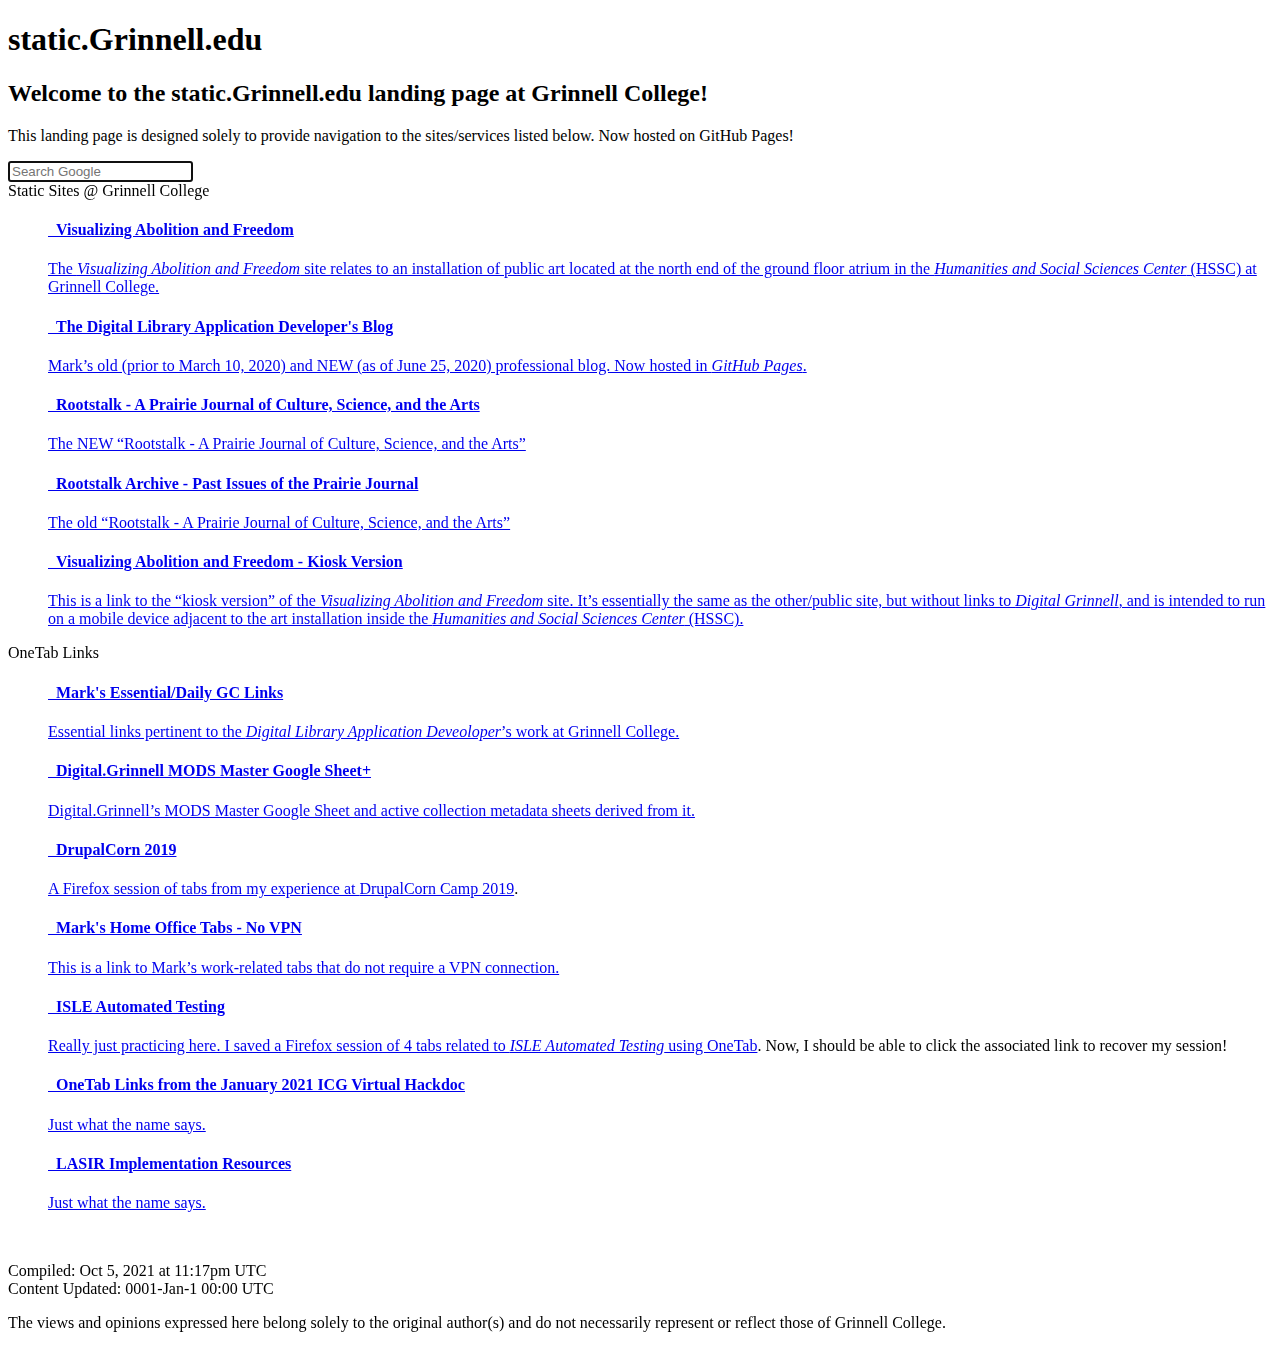
==== index.html @ 611ce5a0 "deploy: 41052fecddbb9ac7fbbd373a9c00a18d383b089c" ====
<!doctype html><html lang=en-us>
<meta charset=utf-8><script type=application/ld+json>{"@context":"http://schema.org","@type":"BlogPosting","mainEntityOfPage":{"@type":"WebPage","@id":"https:\/\/static.grinnell.edu\/"},"articleSection":"","name":"static.Grinnell.edu","headline":"static.Grinnell.edu","description":"Welcome to the static.Grinnell.edu landing page at Grinnell College!","inLanguage":"en","author":"Mark A. McFate","creator":"Mark A. McFate","publisher":"Mark A. McFate","accountablePerson":"Mark A. McFate","copyrightHolder":"Mark A. McFate","copyrightYear":"0001","datePublished":"0001-01-01T00:00:00Z","dateModified":"0001-01-01T00:00:00Z","url":"\/","wordCount":"0","keywords":["Blog"]}</script>
<title>static.Grinnell.edu</title><meta name=viewport content="width=device-width,initial-scale=1,shrink-to-fit=no">
<meta name=description content>
<meta name=author content>
<link rel=icon href=https://static.grinnell.edu/favicon.ico>
<meta itemprop=name content="static.Grinnell.edu">
<meta itemprop=description content="Welcome to the static.Grinnell.edu landing page at Grinnell College!">
<meta property="og:title" content="static.Grinnell.edu">
<meta property="og:description" content="Welcome to the static.Grinnell.edu landing page at Grinnell College!">
<meta property="og:type" content="website">
<meta property="og:url" content="https://static.grinnell.edu/">
<meta name=twitter:card content="summary">
<meta name=twitter:title content="static.Grinnell.edu">
<meta name=twitter:description content="Welcome to the static.Grinnell.edu landing page at Grinnell College!">
<link rel=alternate href=https://static.grinnell.edu/index.xml type=application/rss+xml title=static.Grinnell.edu>
<link rel=stylesheet href=https://static.grinnell.edu/css/vendor.min.0017ea0bc35f1a5c53a2d68be55e82eb8c3db4ffb5760963c9807fa24365f843.css integrity="sha256-ABfqC8NfGlxTotaL5V6C64w9tP+1dgljyYB/okNl+EM=">
<body class=text-center>
<main role=main class=container>
<h1 class=site-banner>static.Grinnell.edu</h1>
<h2 class=site-description>Welcome to the static.Grinnell.edu landing page at Grinnell College!</h2>
<p class=site-welcome-text>This landing page is designed solely to provide navigation to the sites/services listed below. Now hosted on GitHub Pages!</p>
<form id=search-form-Google class=mb-3 action=https://www.google.com/search method=get>
<input id=search-bar-Google class=form-control type=text autofocus type=text placeholder="Search Google" name=q alt="Search Google" onkeydown="if(event.keyCode===13)return this.form.submit(),!1">
</form>
<div id=groupList class="card-deck mt-3">
<div id=groupListEntry class=card>
<div class=card-body>
<span class="card-title groupTitle">Static Sites @ Grinnell College</span>
<ul class="list-group list-group-flush groupListList">
<a href=https://vaf.grinnell.edu/ target=_blank class=groupLink><div class="list-group-item groupListListItem"><h4><i class="fas fa-th"></i>&nbsp;&nbsp<span class=groupText>Visualizing Abolition and Freedom</span></h4><span class=link-description> The <em>Visualizing Abolition and Freedom</em> site relates to an installation of public art located at the north end of the ground floor atrium in the <em>Humanities and Social Sciences Center</em> (HSSC) at Grinnell College.</span></div></a>
<a href=https://static.grinnell.edu/dlad-blog/ target=_blank class=groupLink><div class="list-group-item groupListListItem"><h4><i class="fas fa-edit"></i>&nbsp;&nbsp<span class=groupText>The Digital Library Application Developer's Blog</span></h4><span class=link-description> Mark&rsquo;s old (prior to March 10, 2020) and NEW (as of June 25, 2020) professional blog. Now hosted in <em>GitHub Pages</em>.</span></div></a>
<a href=https://rootstalk.grinnell.edu/ target=_blank class=groupLink><div class="list-group-item groupListListItem"><h4><i class="fab fa-pagelines"></i>&nbsp;&nbsp<span class=groupText>Rootstalk - A Prairie Journal of Culture, Science, and the Arts</span></h4><span class=link-description> The NEW &ldquo;Rootstalk - A Prairie Journal of Culture, Science, and the Arts&rdquo;</span></div></a>
<a href=https://rootstalk-archive.grinnell.edu/ target=_blank class=groupLink><div class="list-group-item groupListListItem"><h4><i class="fab fa-pagelines"></i>&nbsp;&nbsp<span class=groupText>Rootstalk Archive - Past Issues of the Prairie Journal</span></h4><span class=link-description> The old &ldquo;Rootstalk - A Prairie Journal of Culture, Science, and the Arts&rdquo;</span></div></a>
<a href=https://vaf-kiosk.grinnell.edu/ target=_blank class=groupLink><div class="list-group-item groupListListItem"><h4><i class="fas fa-th"></i>&nbsp;&nbsp<span class=groupText>Visualizing Abolition and Freedom - Kiosk Version</span></h4><span class=link-description> This is a link to the &ldquo;kiosk version&rdquo; of the <em>Visualizing Abolition and Freedom</em> site. It&rsquo;s essentially the same as the other/public site, but without links to <em>Digital Grinnell</em>, and is intended to run on a mobile device adjacent to the art installation inside the <em>Humanities and Social Sciences Center</em> (HSSC).</span></div></a>
</ul>
</div>
</div>
<div id=groupListEntry class=card>
<div class=card-body>
<span class="card-title groupTitle">OneTab Links</span>
<ul class="list-group list-group-flush groupListList">
<a href=https://www.one-tab.com/page/WenUDyNzTqSefA6iFqiIag target=_blank class=groupLink><div class="list-group-item groupListListItem"><h4><i class="fas fa-link"></i>&nbsp;&nbsp<span class=groupText>Mark's Essential/Daily GC Links</span></h4><span class=link-description> Essential links pertinent to the <em>Digital Library Application Deveoloper</em>&rsquo;s work at Grinnell College.</span></div></a>
<a href=https://www.one-tab.com/page/76KH1OHPRjGyk6xZ3apFGA target=_blank class=groupLink><div class="list-group-item groupListListItem"><h4><i class="fab fa-google-drive"></i>&nbsp;&nbsp<span class=groupText>Digital.Grinnell MODS Master Google Sheet+</span></h4><span class=link-description> Digital.Grinnell&rsquo;s MODS Master Google Sheet and active collection metadata sheets derived from it.</span></div></a>
<a href=https://www.one-tab.com/page/T9LykkXSRairWN8T-Kk1Wg target=_blank class=groupLink><div class="list-group-item groupListListItem"><h4><i class="fab fa-drupal"></i>&nbsp;&nbsp<span class=groupText>DrupalCorn 2019</span></h4><span class=link-description> A Firefox session of tabs from my experience at <a href=https://2019.drupalcorn.org/>DrupalCorn Camp 2019</a>.</span></div></a>
<a href=https://www.one-tab.com/page/Da1WeMHXQc2EqPF_1xaL-A target=_blank class=groupLink><div class="list-group-item groupListListItem"><h4><i class="fas fa-home"></i>&nbsp;&nbsp<span class=groupText>Mark's Home Office Tabs - No VPN</span></h4><span class=link-description> This is a link to Mark&rsquo;s work-related tabs that do not require a VPN connection.</span></div></a>
<a href=https://www.one-tab.com/page/KAxHlFFnQESHW8Ec-4zNKg target=_blank class=groupLink><div class="list-group-item groupListListItem"><h4><i class="fas fa-robot"></i>&nbsp;&nbsp<span class=groupText>ISLE Automated Testing</span></h4><span class=link-description> Really just practicing here. I saved a Firefox session of 4 tabs related to <em>ISLE Automated Testing</em> using <a href=https://www.one-tab.com/>OneTab</a>. Now, I should be able to click the associated link to recover my session!</span></div></a>
<a href=https://www.one-tab.com/page/viFgpfW2TN20hzsG8h67fQ target=_blank class=groupLink><div class="list-group-item groupListListItem"><h4><i class="fas fa-hand-paper"></i>&nbsp;&nbsp<span class=groupText>OneTab Links from the January 2021 ICG Virtual Hackdoc</span></h4><span class=link-description> Just what the name says.</span></div></a>
<a href=https://www.one-tab.com/page/xTjxMeRsSMyx8wl4eglckA target=_blank class=groupLink><div class="list-group-item groupListListItem"><h4><i class="fas fa-graduation-cap"></i>&nbsp;&nbsp<span class=groupText>LASIR Implementation Resources</span></h4><span class=link-description> Just what the name says.</span></div></a>
</ul>
</div>
</div>
</div>
<div id=footer class=footer>
<br>
<p class=site-rev>
Compiled: Oct 5, 2021 at 11:17pm UTC<br>
Content Updated: 0001-Jan-1 00:00 UTC
</p>
<p class=disclaimer>The views and opinions expressed here belong solely to the original author(s) and do not necessarily represent or reflect those of Grinnell College.</p>
</div>
</main>
<script src=https://static.grinnell.edu/js/vendor.min.733e846162f4d231d860673a39869898204d529d7f73c698a4cb9d5e34c0dfb8.js></script>
<script type=application/javascript>var doNotTrack=!1;doNotTrack||(window.ga=window.ga||function(){(ga.q=ga.q||[]).push(arguments)},ga.l=+new Date,ga('create','UA-4766052-13','auto'),ga('send','pageview'))</script>
<script async src=https://www.google-analytics.com/analytics.js></script>
</body>
</html>
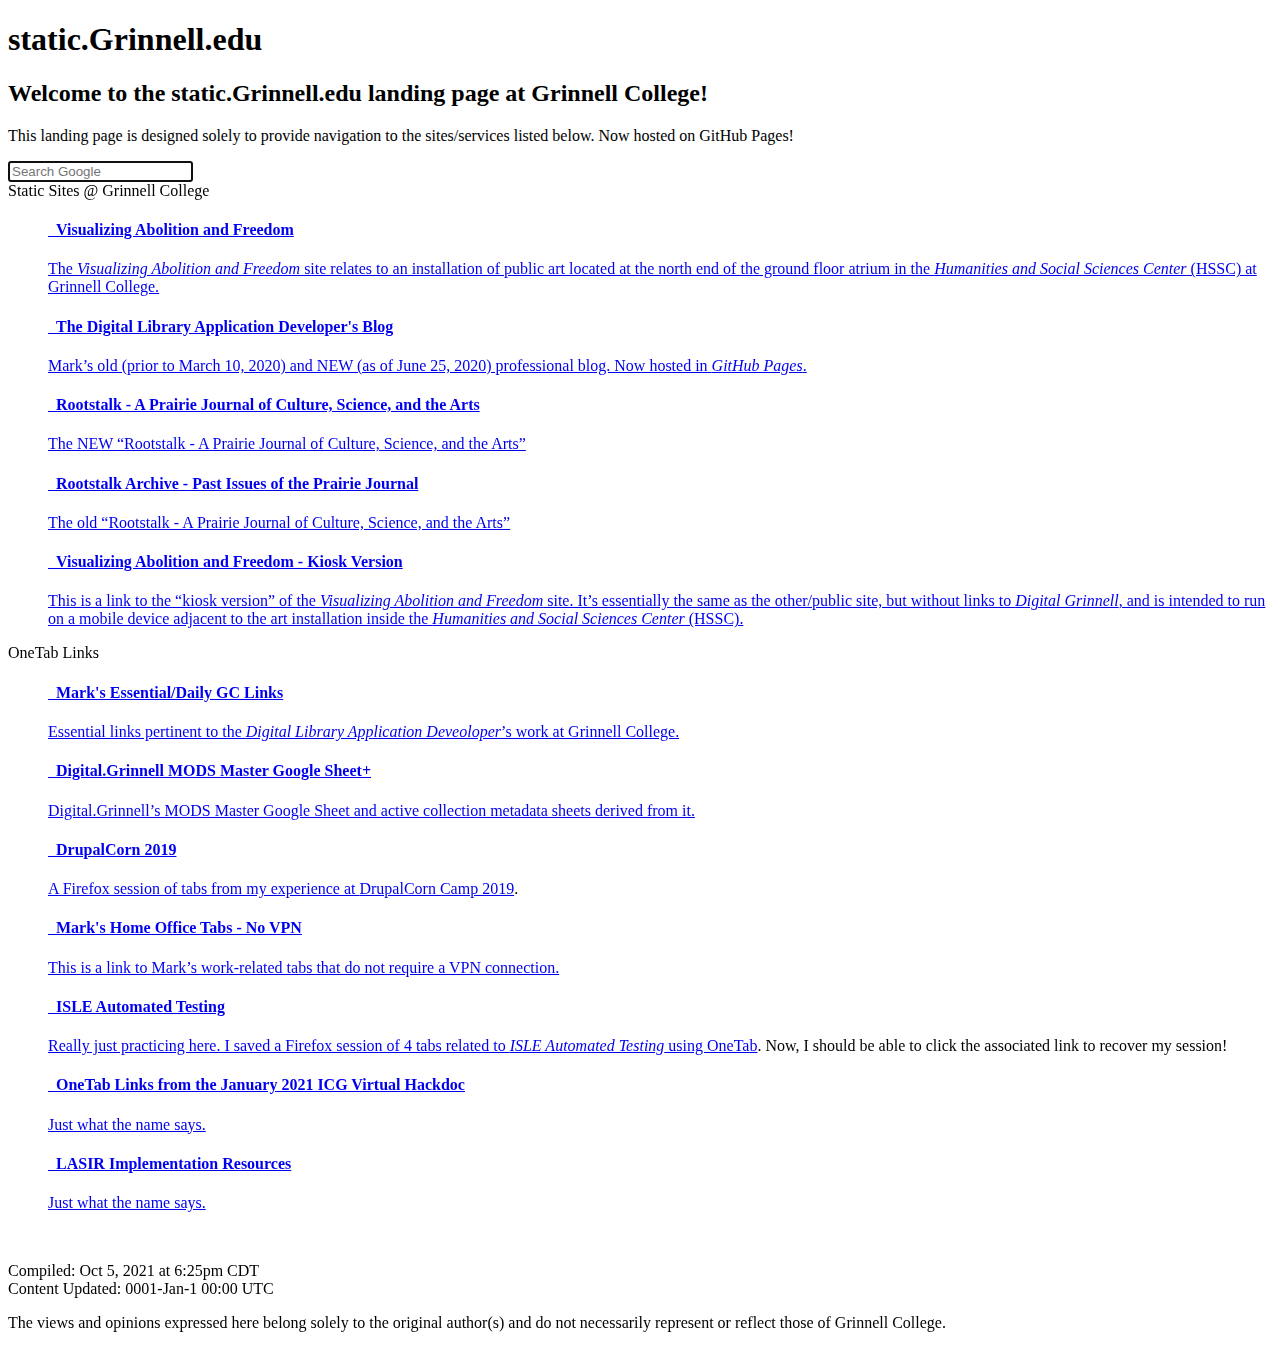
==== commit 1e54d504: "deploy: 0fb935e954d68178cb2c50a71fcaa95345c42e4f" ====
--- a/index.html
+++ b/index.html
@@ -1,20 +1,20 @@
 <!doctype html><html lang=en-us>
-<meta charset=utf-8><script type=application/ld+json>{"@context":"http://schema.org","@type":"BlogPosting","mainEntityOfPage":{"@type":"WebPage","@id":"https:\/\/static.grinnell.edu\/"},"articleSection":"","name":"static.Grinnell.edu","headline":"static.Grinnell.edu","description":"Welcome to the static.Grinnell.edu landing page at Grinnell College!","inLanguage":"en","author":"Mark A. McFate","creator":"Mark A. McFate","publisher":"Mark A. McFate","accountablePerson":"Mark A. McFate","copyrightHolder":"Mark A. McFate","copyrightYear":"0001","datePublished":"0001-01-01T00:00:00Z","dateModified":"0001-01-01T00:00:00Z","url":"\/","wordCount":"0","keywords":["Blog"]}</script>
+<meta charset=utf-8><script type=application/ld+json>{"@context":"http://schema.org","@type":"BlogPosting","mainEntityOfPage":{"@type":"WebPage","@id":""},"articleSection":"","name":"static.Grinnell.edu","headline":"static.Grinnell.edu","description":"Welcome to the static.Grinnell.edu landing page at Grinnell College!","inLanguage":"en","author":"Mark A. McFate","creator":"Mark A. McFate","publisher":"Mark A. McFate","accountablePerson":"Mark A. McFate","copyrightHolder":"Mark A. McFate","copyrightYear":"0001","datePublished":"0001-01-01T00:00:00Z","dateModified":"0001-01-01T00:00:00Z","url":"\/","wordCount":"0","keywords":["Blog"]}</script>
 <title>static.Grinnell.edu</title><meta name=viewport content="width=device-width,initial-scale=1,shrink-to-fit=no">
 <meta name=description content>
 <meta name=author content>
-<link rel=icon href=https://static.grinnell.edu/favicon.ico>
+<link rel=icon href=/favicon.ico>
 <meta itemprop=name content="static.Grinnell.edu">
 <meta itemprop=description content="Welcome to the static.Grinnell.edu landing page at Grinnell College!">
 <meta property="og:title" content="static.Grinnell.edu">
 <meta property="og:description" content="Welcome to the static.Grinnell.edu landing page at Grinnell College!">
 <meta property="og:type" content="website">
-<meta property="og:url" content="https://static.grinnell.edu/">
+<meta property="og:url" content="/">
 <meta name=twitter:card content="summary">
 <meta name=twitter:title content="static.Grinnell.edu">
 <meta name=twitter:description content="Welcome to the static.Grinnell.edu landing page at Grinnell College!">
-<link rel=alternate href=https://static.grinnell.edu/index.xml type=application/rss+xml title=static.Grinnell.edu>
-<link rel=stylesheet href=https://static.grinnell.edu/css/vendor.min.0017ea0bc35f1a5c53a2d68be55e82eb8c3db4ffb5760963c9807fa24365f843.css integrity="sha256-ABfqC8NfGlxTotaL5V6C64w9tP+1dgljyYB/okNl+EM=">
+<link rel=alternate href=/index.xml type=application/rss+xml title=static.Grinnell.edu>
+<link rel=stylesheet href=/css/vendor.min.0017ea0bc35f1a5c53a2d68be55e82eb8c3db4ffb5760963c9807fa24365f843.css integrity="sha256-ABfqC8NfGlxTotaL5V6C64w9tP+1dgljyYB/okNl+EM=">
 <body class=text-center>
 <main role=main class=container>
 <h1 class=site-banner>static.Grinnell.edu</h1>
@@ -54,13 +54,13 @@
 <div id=footer class=footer>
 <br>
 <p class=site-rev>
-Compiled: Oct 5, 2021 at 11:17pm UTC<br>
+Compiled: Oct 5, 2021 at 6:25pm CDT<br>
 Content Updated: 0001-Jan-1 00:00 UTC
 </p>
 <p class=disclaimer>The views and opinions expressed here belong solely to the original author(s) and do not necessarily represent or reflect those of Grinnell College.</p>
 </div>
 </main>
-<script src=https://static.grinnell.edu/js/vendor.min.733e846162f4d231d860673a39869898204d529d7f73c698a4cb9d5e34c0dfb8.js></script>
+<script src=/js/vendor.min.733e846162f4d231d860673a39869898204d529d7f73c698a4cb9d5e34c0dfb8.js></script>
 <script type=application/javascript>var doNotTrack=!1;doNotTrack||(window.ga=window.ga||function(){(ga.q=ga.q||[]).push(arguments)},ga.l=+new Date,ga('create','UA-4766052-13','auto'),ga('send','pageview'))</script>
 <script async src=https://www.google-analytics.com/analytics.js></script>
 </body>
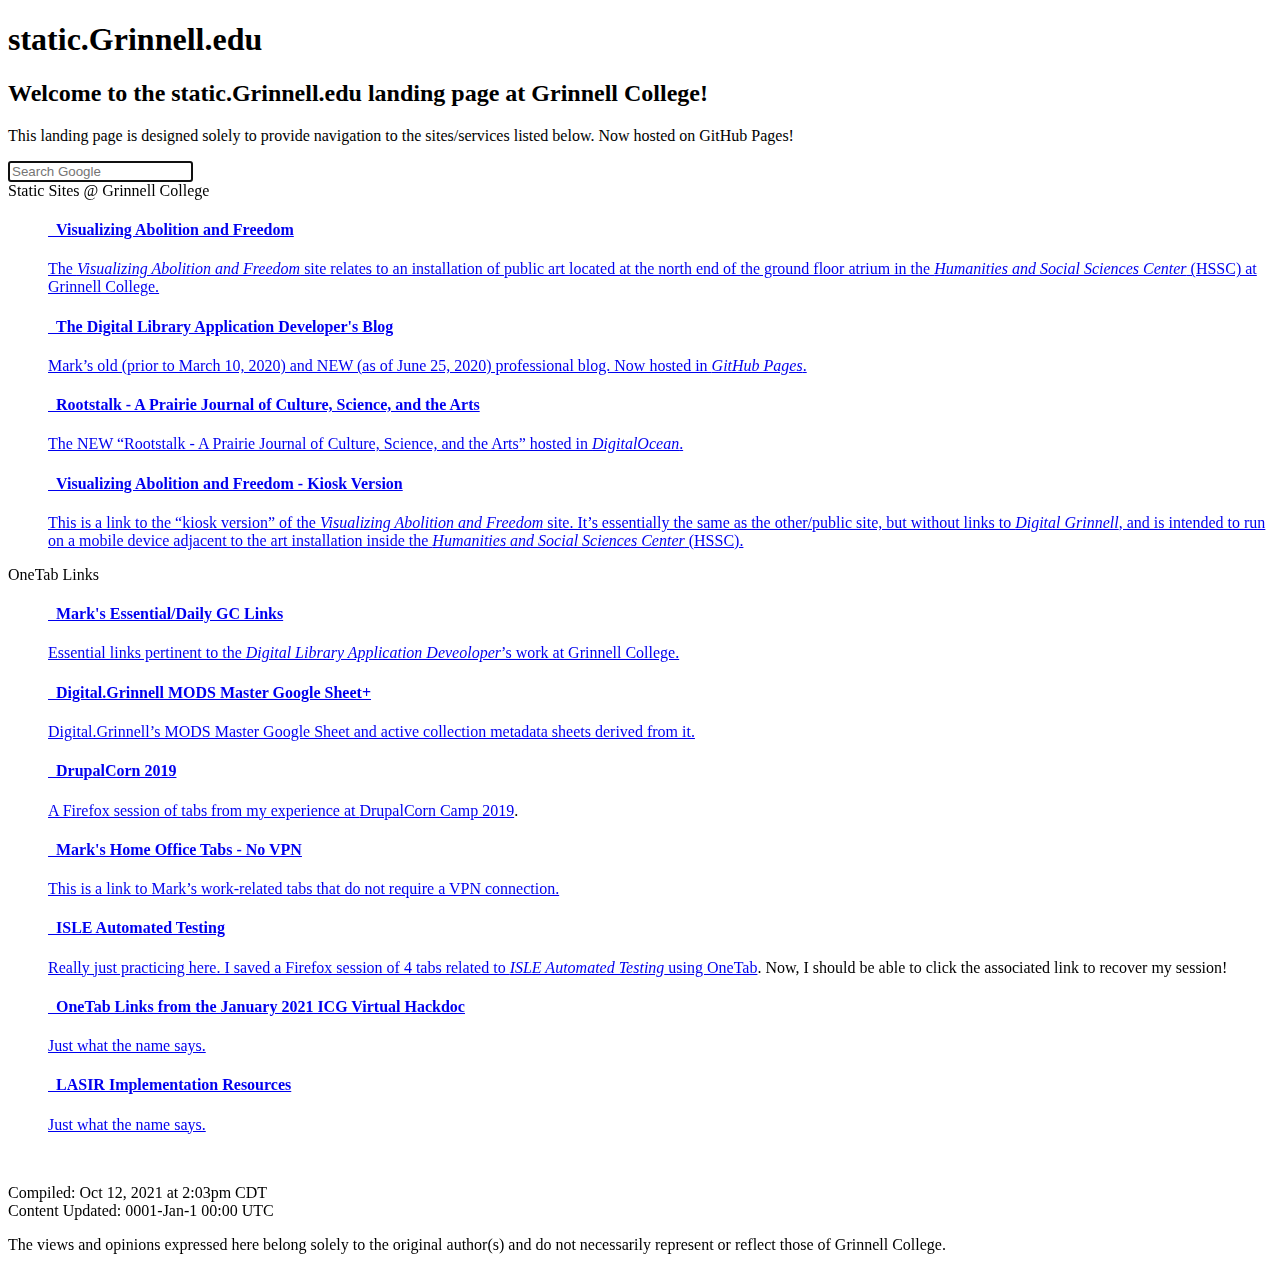
==== commit 2f27996d: "deploy: 48ed47a78c03673fea3eb4ee6d514c62487bf73b" ====
--- a/index.html
+++ b/index.html
@@ -30,9 +30,8 @@
 <ul class="list-group list-group-flush groupListList">
 <a href=https://vaf.grinnell.edu/ target=_blank class=groupLink><div class="list-group-item groupListListItem"><h4><i class="fas fa-th"></i>&nbsp;&nbsp<span class=groupText>Visualizing Abolition and Freedom</span></h4><span class=link-description> The <em>Visualizing Abolition and Freedom</em> site relates to an installation of public art located at the north end of the ground floor atrium in the <em>Humanities and Social Sciences Center</em> (HSSC) at Grinnell College.</span></div></a>
 <a href=https://static.grinnell.edu/dlad-blog/ target=_blank class=groupLink><div class="list-group-item groupListListItem"><h4><i class="fas fa-edit"></i>&nbsp;&nbsp<span class=groupText>The Digital Library Application Developer's Blog</span></h4><span class=link-description> Mark&rsquo;s old (prior to March 10, 2020) and NEW (as of June 25, 2020) professional blog. Now hosted in <em>GitHub Pages</em>.</span></div></a>
-<a href=https://rootstalk.grinnell.edu/ target=_blank class=groupLink><div class="list-group-item groupListListItem"><h4><i class="fab fa-pagelines"></i>&nbsp;&nbsp<span class=groupText>Rootstalk - A Prairie Journal of Culture, Science, and the Arts</span></h4><span class=link-description> The NEW &ldquo;Rootstalk - A Prairie Journal of Culture, Science, and the Arts&rdquo;</span></div></a>
-<a href=https://rootstalk-archive.grinnell.edu/ target=_blank class=groupLink><div class="list-group-item groupListListItem"><h4><i class="fab fa-pagelines"></i>&nbsp;&nbsp<span class=groupText>Rootstalk Archive - Past Issues of the Prairie Journal</span></h4><span class=link-description> The old &ldquo;Rootstalk - A Prairie Journal of Culture, Science, and the Arts&rdquo;</span></div></a>
-<a href=https://vaf-kiosk.grinnell.edu/ target=_blank class=groupLink><div class="list-group-item groupListListItem"><h4><i class="fas fa-th"></i>&nbsp;&nbsp<span class=groupText>Visualizing Abolition and Freedom - Kiosk Version</span></h4><span class=link-description> This is a link to the &ldquo;kiosk version&rdquo; of the <em>Visualizing Abolition and Freedom</em> site. It&rsquo;s essentially the same as the other/public site, but without links to <em>Digital Grinnell</em>, and is intended to run on a mobile device adjacent to the art installation inside the <em>Humanities and Social Sciences Center</em> (HSSC).</span></div></a>
+<a href=https://rootstalk.grinnell.edu/ target=_blank class=groupLink><div class="list-group-item groupListListItem"><h4><i class="fab fa-pagelines"></i>&nbsp;&nbsp<span class=groupText>Rootstalk - A Prairie Journal of Culture, Science, and the Arts</span></h4><span class=link-description> The NEW &ldquo;Rootstalk - A Prairie Journal of Culture, Science, and the Arts&rdquo; hosted in <em>DigitalOcean</em>.</span></div></a>
+<a href=https://vaf-grinnell.github.io/vaf-kiosk/ target=_blank class=groupLink><div class="list-group-item groupListListItem"><h4><i class="fas fa-th"></i>&nbsp;&nbsp<span class=groupText>Visualizing Abolition and Freedom - Kiosk Version</span></h4><span class=link-description> This is a link to the &ldquo;kiosk version&rdquo; of the <em>Visualizing Abolition and Freedom</em> site. It&rsquo;s essentially the same as the other/public site, but without links to <em>Digital Grinnell</em>, and is intended to run on a mobile device adjacent to the art installation inside the <em>Humanities and Social Sciences Center</em> (HSSC).</span></div></a>
 </ul>
 </div>
 </div>
@@ -54,7 +53,7 @@
 <div id=footer class=footer>
 <br>
 <p class=site-rev>
-Compiled: Oct 5, 2021 at 6:25pm CDT<br>
+Compiled: Oct 12, 2021 at 2:03pm CDT<br>
 Content Updated: 0001-Jan-1 00:00 UTC
 </p>
 <p class=disclaimer>The views and opinions expressed here belong solely to the original author(s) and do not necessarily represent or reflect those of Grinnell College.</p>
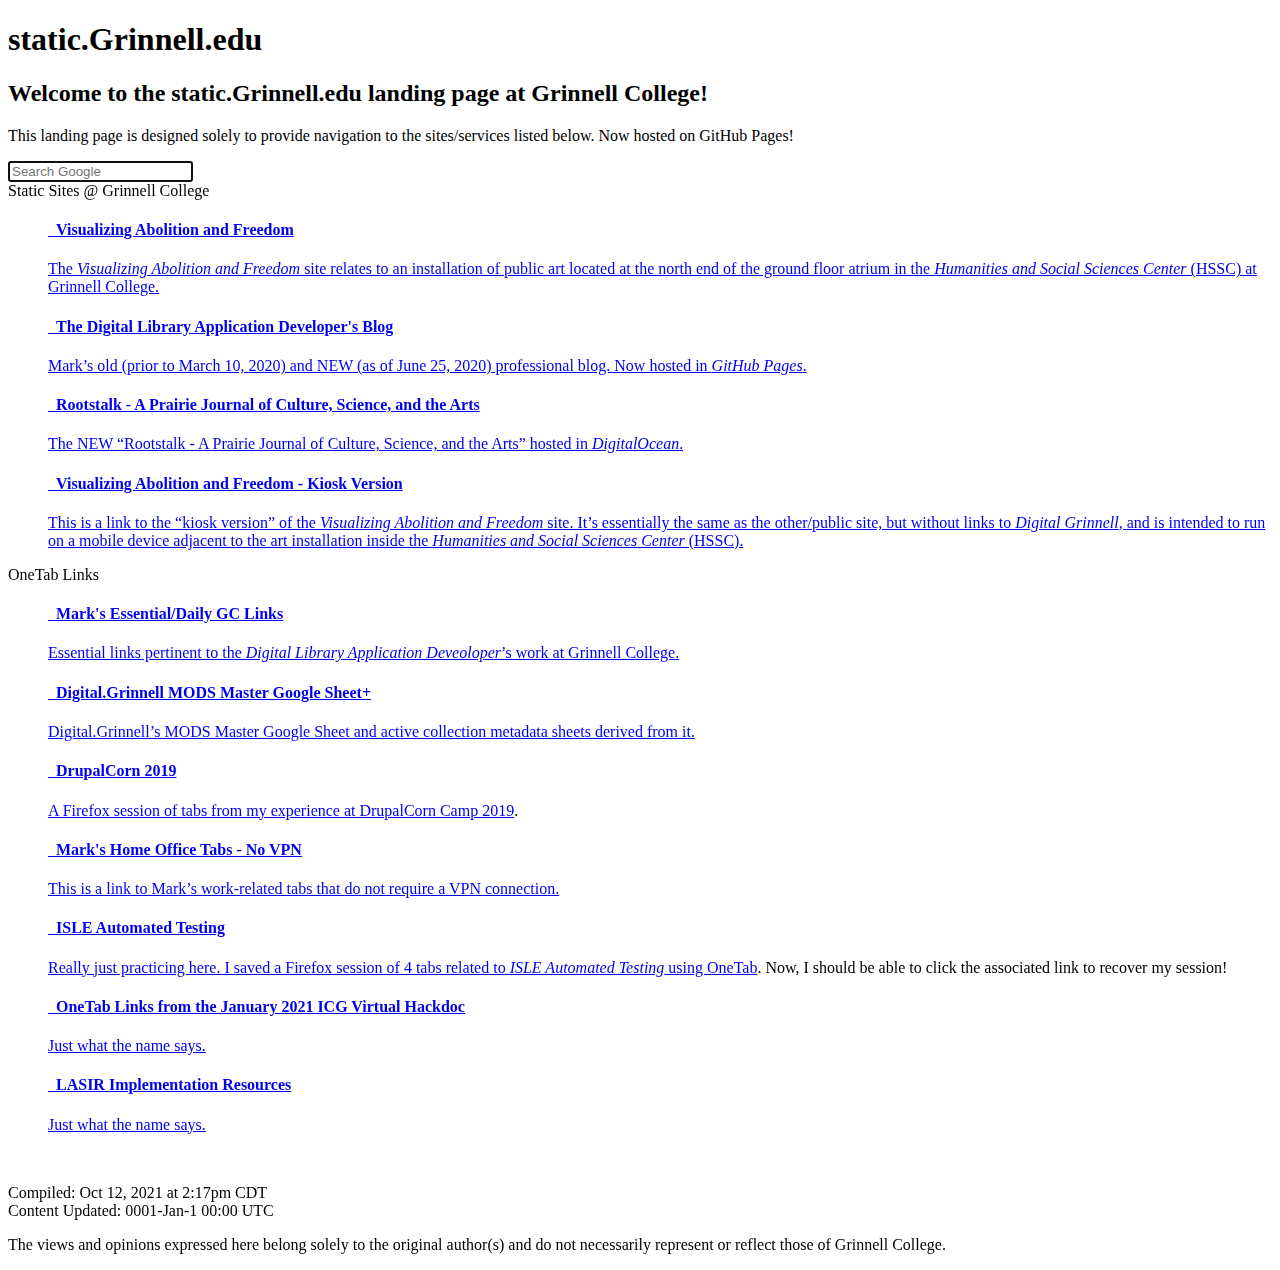
==== commit ce85c26b: "deploy: 0a8aea0ff0168c0eed96822e3c139557b4512ba7" ====
--- a/index.html
+++ b/index.html
@@ -53,7 +53,7 @@
 <div id=footer class=footer>
 <br>
 <p class=site-rev>
-Compiled: Oct 12, 2021 at 2:03pm CDT<br>
+Compiled: Oct 12, 2021 at 2:17pm CDT<br>
 Content Updated: 0001-Jan-1 00:00 UTC
 </p>
 <p class=disclaimer>The views and opinions expressed here belong solely to the original author(s) and do not necessarily represent or reflect those of Grinnell College.</p>
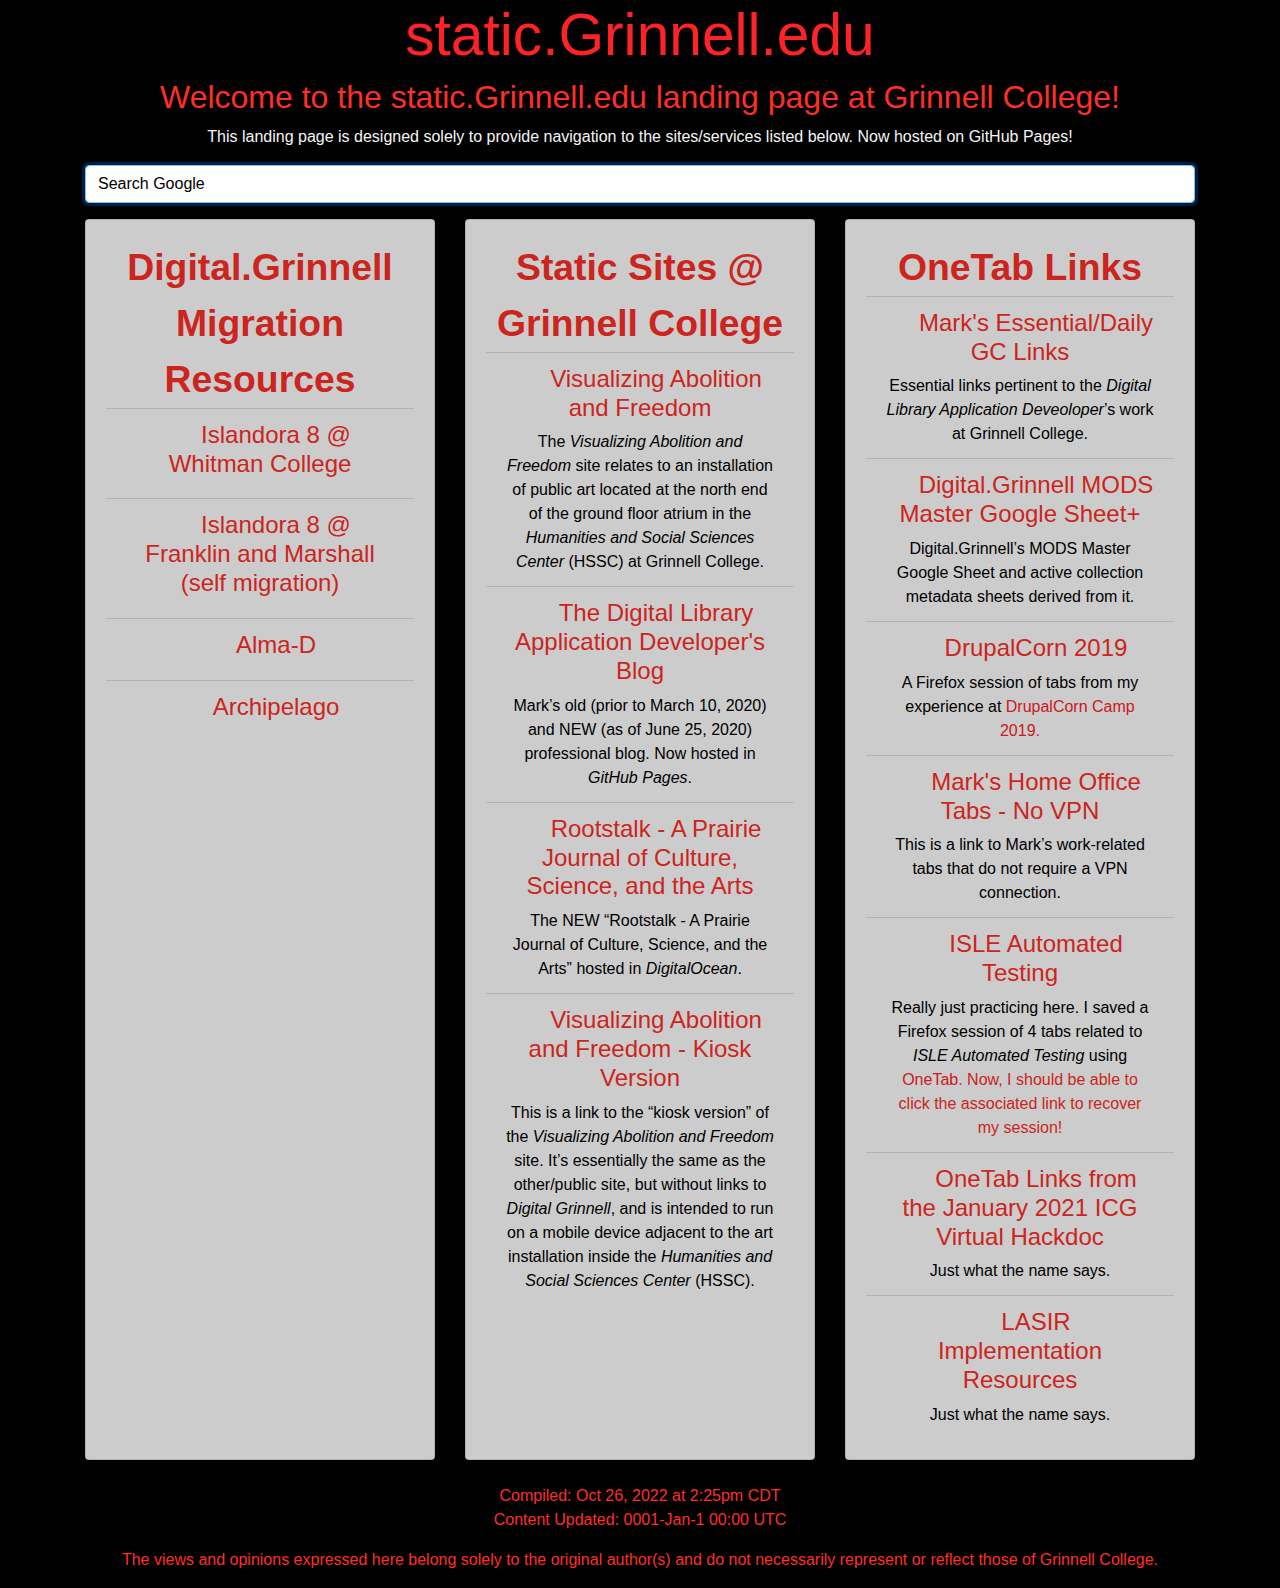
==== commit bb6c11cb: "deploy: eac5a8bb3a617fbc1c284ea9ddd473011762163d" ====
--- a/index.html
+++ b/index.html
@@ -1,66 +1,2 @@
-<!doctype html><html lang=en-us>
-<meta charset=utf-8><script type=application/ld+json>{"@context":"http://schema.org","@type":"BlogPosting","mainEntityOfPage":{"@type":"WebPage","@id":""},"articleSection":"","name":"static.Grinnell.edu","headline":"static.Grinnell.edu","description":"Welcome to the static.Grinnell.edu landing page at Grinnell College!","inLanguage":"en","author":"Mark A. McFate","creator":"Mark A. McFate","publisher":"Mark A. McFate","accountablePerson":"Mark A. McFate","copyrightHolder":"Mark A. McFate","copyrightYear":"0001","datePublished":"0001-01-01T00:00:00Z","dateModified":"0001-01-01T00:00:00Z","url":"\/","wordCount":"0","keywords":["Blog"]}</script>
-<title>static.Grinnell.edu</title><meta name=viewport content="width=device-width,initial-scale=1,shrink-to-fit=no">
-<meta name=description content>
-<meta name=author content>
-<link rel=icon href=/favicon.ico>
-<meta itemprop=name content="static.Grinnell.edu">
-<meta itemprop=description content="Welcome to the static.Grinnell.edu landing page at Grinnell College!">
-<meta property="og:title" content="static.Grinnell.edu">
-<meta property="og:description" content="Welcome to the static.Grinnell.edu landing page at Grinnell College!">
-<meta property="og:type" content="website">
-<meta property="og:url" content="/">
-<meta name=twitter:card content="summary">
-<meta name=twitter:title content="static.Grinnell.edu">
-<meta name=twitter:description content="Welcome to the static.Grinnell.edu landing page at Grinnell College!">
-<link rel=alternate href=/index.xml type=application/rss+xml title=static.Grinnell.edu>
-<link rel=stylesheet href=/css/vendor.min.0017ea0bc35f1a5c53a2d68be55e82eb8c3db4ffb5760963c9807fa24365f843.css integrity="sha256-ABfqC8NfGlxTotaL5V6C64w9tP+1dgljyYB/okNl+EM=">
-<body class=text-center>
-<main role=main class=container>
-<h1 class=site-banner>static.Grinnell.edu</h1>
-<h2 class=site-description>Welcome to the static.Grinnell.edu landing page at Grinnell College!</h2>
-<p class=site-welcome-text>This landing page is designed solely to provide navigation to the sites/services listed below. Now hosted on GitHub Pages!</p>
-<form id=search-form-Google class=mb-3 action=https://www.google.com/search method=get>
-<input id=search-bar-Google class=form-control type=text autofocus type=text placeholder="Search Google" name=q alt="Search Google" onkeydown="if(event.keyCode===13)return this.form.submit(),!1">
-</form>
-<div id=groupList class="card-deck mt-3">
-<div id=groupListEntry class=card>
-<div class=card-body>
-<span class="card-title groupTitle">Static Sites @ Grinnell College</span>
-<ul class="list-group list-group-flush groupListList">
-<a href=https://vaf.grinnell.edu/ target=_blank class=groupLink><div class="list-group-item groupListListItem"><h4><i class="fas fa-th"></i>&nbsp;&nbsp<span class=groupText>Visualizing Abolition and Freedom</span></h4><span class=link-description> The <em>Visualizing Abolition and Freedom</em> site relates to an installation of public art located at the north end of the ground floor atrium in the <em>Humanities and Social Sciences Center</em> (HSSC) at Grinnell College.</span></div></a>
-<a href=https://static.grinnell.edu/dlad-blog/ target=_blank class=groupLink><div class="list-group-item groupListListItem"><h4><i class="fas fa-edit"></i>&nbsp;&nbsp<span class=groupText>The Digital Library Application Developer's Blog</span></h4><span class=link-description> Mark&rsquo;s old (prior to March 10, 2020) and NEW (as of June 25, 2020) professional blog. Now hosted in <em>GitHub Pages</em>.</span></div></a>
-<a href=https://rootstalk.grinnell.edu/ target=_blank class=groupLink><div class="list-group-item groupListListItem"><h4><i class="fab fa-pagelines"></i>&nbsp;&nbsp<span class=groupText>Rootstalk - A Prairie Journal of Culture, Science, and the Arts</span></h4><span class=link-description> The NEW &ldquo;Rootstalk - A Prairie Journal of Culture, Science, and the Arts&rdquo; hosted in <em>DigitalOcean</em>.</span></div></a>
-<a href=https://vaf-grinnell.github.io/vaf-kiosk/ target=_blank class=groupLink><div class="list-group-item groupListListItem"><h4><i class="fas fa-th"></i>&nbsp;&nbsp<span class=groupText>Visualizing Abolition and Freedom - Kiosk Version</span></h4><span class=link-description> This is a link to the &ldquo;kiosk version&rdquo; of the <em>Visualizing Abolition and Freedom</em> site. It&rsquo;s essentially the same as the other/public site, but without links to <em>Digital Grinnell</em>, and is intended to run on a mobile device adjacent to the art installation inside the <em>Humanities and Social Sciences Center</em> (HSSC).</span></div></a>
-</ul>
-</div>
-</div>
-<div id=groupListEntry class=card>
-<div class=card-body>
-<span class="card-title groupTitle">OneTab Links</span>
-<ul class="list-group list-group-flush groupListList">
-<a href=https://www.one-tab.com/page/WenUDyNzTqSefA6iFqiIag target=_blank class=groupLink><div class="list-group-item groupListListItem"><h4><i class="fas fa-link"></i>&nbsp;&nbsp<span class=groupText>Mark's Essential/Daily GC Links</span></h4><span class=link-description> Essential links pertinent to the <em>Digital Library Application Deveoloper</em>&rsquo;s work at Grinnell College.</span></div></a>
-<a href=https://www.one-tab.com/page/76KH1OHPRjGyk6xZ3apFGA target=_blank class=groupLink><div class="list-group-item groupListListItem"><h4><i class="fab fa-google-drive"></i>&nbsp;&nbsp<span class=groupText>Digital.Grinnell MODS Master Google Sheet+</span></h4><span class=link-description> Digital.Grinnell&rsquo;s MODS Master Google Sheet and active collection metadata sheets derived from it.</span></div></a>
-<a href=https://www.one-tab.com/page/T9LykkXSRairWN8T-Kk1Wg target=_blank class=groupLink><div class="list-group-item groupListListItem"><h4><i class="fab fa-drupal"></i>&nbsp;&nbsp<span class=groupText>DrupalCorn 2019</span></h4><span class=link-description> A Firefox session of tabs from my experience at <a href=https://2019.drupalcorn.org/>DrupalCorn Camp 2019</a>.</span></div></a>
-<a href=https://www.one-tab.com/page/Da1WeMHXQc2EqPF_1xaL-A target=_blank class=groupLink><div class="list-group-item groupListListItem"><h4><i class="fas fa-home"></i>&nbsp;&nbsp<span class=groupText>Mark's Home Office Tabs - No VPN</span></h4><span class=link-description> This is a link to Mark&rsquo;s work-related tabs that do not require a VPN connection.</span></div></a>
-<a href=https://www.one-tab.com/page/KAxHlFFnQESHW8Ec-4zNKg target=_blank class=groupLink><div class="list-group-item groupListListItem"><h4><i class="fas fa-robot"></i>&nbsp;&nbsp<span class=groupText>ISLE Automated Testing</span></h4><span class=link-description> Really just practicing here. I saved a Firefox session of 4 tabs related to <em>ISLE Automated Testing</em> using <a href=https://www.one-tab.com/>OneTab</a>. Now, I should be able to click the associated link to recover my session!</span></div></a>
-<a href=https://www.one-tab.com/page/viFgpfW2TN20hzsG8h67fQ target=_blank class=groupLink><div class="list-group-item groupListListItem"><h4><i class="fas fa-hand-paper"></i>&nbsp;&nbsp<span class=groupText>OneTab Links from the January 2021 ICG Virtual Hackdoc</span></h4><span class=link-description> Just what the name says.</span></div></a>
-<a href=https://www.one-tab.com/page/xTjxMeRsSMyx8wl4eglckA target=_blank class=groupLink><div class="list-group-item groupListListItem"><h4><i class="fas fa-graduation-cap"></i>&nbsp;&nbsp<span class=groupText>LASIR Implementation Resources</span></h4><span class=link-description> Just what the name says.</span></div></a>
-</ul>
-</div>
-</div>
-</div>
-<div id=footer class=footer>
-<br>
-<p class=site-rev>
-Compiled: Oct 12, 2021 at 2:17pm CDT<br>
-Content Updated: 0001-Jan-1 00:00 UTC
-</p>
-<p class=disclaimer>The views and opinions expressed here belong solely to the original author(s) and do not necessarily represent or reflect those of Grinnell College.</p>
-</div>
-</main>
-<script src=/js/vendor.min.733e846162f4d231d860673a39869898204d529d7f73c698a4cb9d5e34c0dfb8.js></script>
-<script type=application/javascript>var doNotTrack=!1;doNotTrack||(window.ga=window.ga||function(){(ga.q=ga.q||[]).push(arguments)},ga.l=+new Date,ga('create','UA-4766052-13','auto'),ga('send','pageview'))</script>
-<script async src=https://www.google-analytics.com/analytics.js></script>
-</body>
-</html>+<!doctype html><html lang=en-us><meta charset=utf-8><script type=application/ld+json>{"@context":"http://schema.org","@type":"BlogPosting","mainEntityOfPage":{"@type":"WebPage","@id":""},"articleSection":"","name":"static.Grinnell.edu","headline":"static.Grinnell.edu","description":"Welcome to the static.Grinnell.edu landing page at Grinnell College!","inLanguage":"en","author":"Mark A. McFate","creator":"Mark A. McFate","publisher":"Mark A. McFate","accountablePerson":"Mark A. McFate","copyrightHolder":"Mark A. McFate","copyrightYear":"0001","datePublished":"0001-01-01T00:00:00Z","dateModified":"0001-01-01T00:00:00Z","url":"\/","wordCount":"0","keywords":["Blog"]}</script><title>static.Grinnell.edu</title><meta name=viewport content="width=device-width,initial-scale=1,shrink-to-fit=no"><meta name=description content><meta name=author content><link rel=icon href=/favicon.ico><meta itemprop=name content="static.Grinnell.edu"><meta itemprop=description content="Welcome to the static.Grinnell.edu landing page at Grinnell College!"><meta property="og:title" content="static.Grinnell.edu"><meta property="og:description" content="Welcome to the static.Grinnell.edu landing page at Grinnell College!"><meta property="og:type" content="website"><meta property="og:url" content="/"><meta name=twitter:card content="summary"><meta name=twitter:title content="static.Grinnell.edu"><meta name=twitter:description content="Welcome to the static.Grinnell.edu landing page at Grinnell College!"><link rel=alternate href=/index.xml type=application/rss+xml title=static.Grinnell.edu><link rel=stylesheet href=/css/vendor.min.bcbb6ee6d258a2d124a53d4580192444627567f467e9b4eacfe5954b4e186c99.css integrity="sha256-vLtu5tJYotEkpT1FgBkkRGJ1Z/Rn6bTqz+WVS04YbJk="><body class=text-center><main role=main class=container><h1 class=site-banner>static.Grinnell.edu</h1><h2 class=site-description>Welcome to the static.Grinnell.edu landing page at Grinnell College!</h2><p class=site-welcome-text>This landing page is designed solely to provide navigation to the sites/services listed below. Now hosted on GitHub Pages!</p><form id=search-form-Google class=mb-3 action=https://www.google.com/search method=get><input id=search-bar-Google class=form-control type=text autofocus type=text placeholder="Search Google" name=q alt="Search Google" onkeydown="if(event.keyCode===13)return this.form.submit(),!1"></form><div id=groupList class="card-deck mt-3"><div id=groupListEntry class=card><div class=card-body><span class="card-title groupTitle">Digital.Grinnell Migration Resources</span><ul class="list-group list-group-flush groupListList"><a href=https://arminda.whitman.edu/ target=_blank class=groupLink><div class="list-group-item groupListListItem"><h4><i class="fas fa-th"></i>&nbsp;&nbsp<span class=groupText>Islandora 8 @ Whitman College</span></h4><span class=link-description></span></div></a><a href=https://digital.fandm.edu/ target=_blank class=groupLink><div class="list-group-item groupListListItem"><h4><i class="fas fa-th"></i>&nbsp;&nbsp<span class=groupText>Islandora 8 @ Franklin and Marshall (self migration)</span></h4><span class=link-description></span></div></a><a href="https://hollis.harvard.edu/primo-explore/search?query=any,contains,Thomas%20hoopes%20prize%202020,AND&tab=books&search_scope=default_scope&sortby=author&vid=HVD2&lang=en_US&mode=advanced&offset=0" target=_blank class=groupLink><div class="list-group-item groupListListItem"><h4><i class="fas fa-th"></i>&nbsp;&nbsp<span class=groupText>Alma-D</span></h4><span class=link-description></span></div></a><a href=https://archipelago.nyc/ target=_blank class=groupLink><div class="list-group-item groupListListItem"><h4><i class="fas fa-th"></i>&nbsp;&nbsp<span class=groupText>Archipelago</span></h4><span class=link-description></span></div></a></ul></div></div><div id=groupListEntry class=card><div class=card-body><span class="card-title groupTitle">Static Sites @ Grinnell College</span><ul class="list-group list-group-flush groupListList"><a href=https://vaf.grinnell.edu/ target=_blank class=groupLink><div class="list-group-item groupListListItem"><h4><i class="fas fa-th"></i>&nbsp;&nbsp<span class=groupText>Visualizing Abolition and Freedom</span></h4><span class=link-description>The <em>Visualizing Abolition and Freedom</em> site relates to an installation of public art located at the north end of the ground floor atrium in the <em>Humanities and Social Sciences Center</em> (HSSC) at Grinnell College.</span></div></a><a href=https://static.grinnell.edu/dlad-blog/ target=_blank class=groupLink><div class="list-group-item groupListListItem"><h4><i class="fas fa-edit"></i>&nbsp;&nbsp<span class=groupText>The Digital Library Application Developer's Blog</span></h4><span class=link-description>Mark&rsquo;s old (prior to March 10, 2020) and NEW (as of June 25, 2020) professional blog. Now hosted in <em>GitHub Pages</em>.</span></div></a><a href=https://rootstalk.grinnell.edu/ target=_blank class=groupLink><div class="list-group-item groupListListItem"><h4><i class="fab fa-pagelines"></i>&nbsp;&nbsp<span class=groupText>Rootstalk - A Prairie Journal of Culture, Science, and the Arts</span></h4><span class=link-description>The NEW &ldquo;Rootstalk - A Prairie Journal of Culture, Science, and the Arts&rdquo; hosted in <em>DigitalOcean</em>.</span></div></a><a href=https://vaf-grinnell.github.io/vaf-kiosk/ target=_blank class=groupLink><div class="list-group-item groupListListItem"><h4><i class="fas fa-th"></i>&nbsp;&nbsp<span class=groupText>Visualizing Abolition and Freedom - Kiosk Version</span></h4><span class=link-description>This is a link to the &ldquo;kiosk version&rdquo; of the <em>Visualizing Abolition and Freedom</em> site. It&rsquo;s essentially the same as the other/public site, but without links to <em>Digital Grinnell</em>, and is intended to run on a mobile device adjacent to the art installation inside the <em>Humanities and Social Sciences Center</em> (HSSC).</span></div></a></ul></div></div><div id=groupListEntry class=card><div class=card-body><span class="card-title groupTitle">OneTab Links</span><ul class="list-group list-group-flush groupListList"><a href=https://www.one-tab.com/page/WenUDyNzTqSefA6iFqiIag target=_blank class=groupLink><div class="list-group-item groupListListItem"><h4><i class="fas fa-link"></i>&nbsp;&nbsp<span class=groupText>Mark's Essential/Daily GC Links</span></h4><span class=link-description>Essential links pertinent to the <em>Digital Library Application Deveoloper</em>&rsquo;s work at Grinnell College.</span></div></a><a href=https://www.one-tab.com/page/76KH1OHPRjGyk6xZ3apFGA target=_blank class=groupLink><div class="list-group-item groupListListItem"><h4><i class="fab fa-google-drive"></i>&nbsp;&nbsp<span class=groupText>Digital.Grinnell MODS Master Google Sheet+</span></h4><span class=link-description>Digital.Grinnell&rsquo;s MODS Master Google Sheet and active collection metadata sheets derived from it.</span></div></a><a href=https://www.one-tab.com/page/T9LykkXSRairWN8T-Kk1Wg target=_blank class=groupLink><div class="list-group-item groupListListItem"><h4><i class="fab fa-drupal"></i>&nbsp;&nbsp<span class=groupText>DrupalCorn 2019</span></h4><span class=link-description>A Firefox session of tabs from my experience at <a href=https://2019.drupalcorn.org/>DrupalCorn Camp 2019</a>.</span></div></a><a href=https://www.one-tab.com/page/Da1WeMHXQc2EqPF_1xaL-A target=_blank class=groupLink><div class="list-group-item groupListListItem"><h4><i class="fas fa-home"></i>&nbsp;&nbsp<span class=groupText>Mark's Home Office Tabs - No VPN</span></h4><span class=link-description>This is a link to Mark&rsquo;s work-related tabs that do not require a VPN connection.</span></div></a><a href=https://www.one-tab.com/page/KAxHlFFnQESHW8Ec-4zNKg target=_blank class=groupLink><div class="list-group-item groupListListItem"><h4><i class="fas fa-robot"></i>&nbsp;&nbsp<span class=groupText>ISLE Automated Testing</span></h4><span class=link-description>Really just practicing here. I saved a Firefox session of 4 tabs related to <em>ISLE Automated Testing</em> using <a href=https://www.one-tab.com/>OneTab</a>. Now, I should be able to click the associated link to recover my session!</span></div></a><a href=https://www.one-tab.com/page/viFgpfW2TN20hzsG8h67fQ target=_blank class=groupLink><div class="list-group-item groupListListItem"><h4><i class="fas fa-hand-paper"></i>&nbsp;&nbsp<span class=groupText>OneTab Links from the January 2021 ICG Virtual Hackdoc</span></h4><span class=link-description>Just what the name says.</span></div></a><a href=https://www.one-tab.com/page/xTjxMeRsSMyx8wl4eglckA target=_blank class=groupLink><div class="list-group-item groupListListItem"><h4><i class="fas fa-graduation-cap"></i>&nbsp;&nbsp<span class=groupText>LASIR Implementation Resources</span></h4><span class=link-description>Just what the name says.</span></div></a></ul></div></div></div><div id=footer class=footer><br><p class=site-rev>Compiled: Oct 26, 2022 at 2:25pm CDT<br>Content Updated: 0001-Jan-1 00:00 UTC</p><p class=disclaimer>The views and opinions expressed here belong solely to the original author(s) and do not necessarily represent or reflect those of Grinnell College.</p></div></main><script src=/js/vendor.min.e0444ea0bb3ef6f3621d55603ba2ef285dd195cb11e22e32df550f31589b9f7d.js></script>
+<script type=application/javascript>var doNotTrack=!1;doNotTrack||(window.ga=window.ga||function(){(ga.q=ga.q||[]).push(arguments)},ga.l=+new Date,ga("create","UA-4766052-13","auto"),ga("send","pageview"))</script><script async src=https://www.google-analytics.com/analytics.js></script></body></html>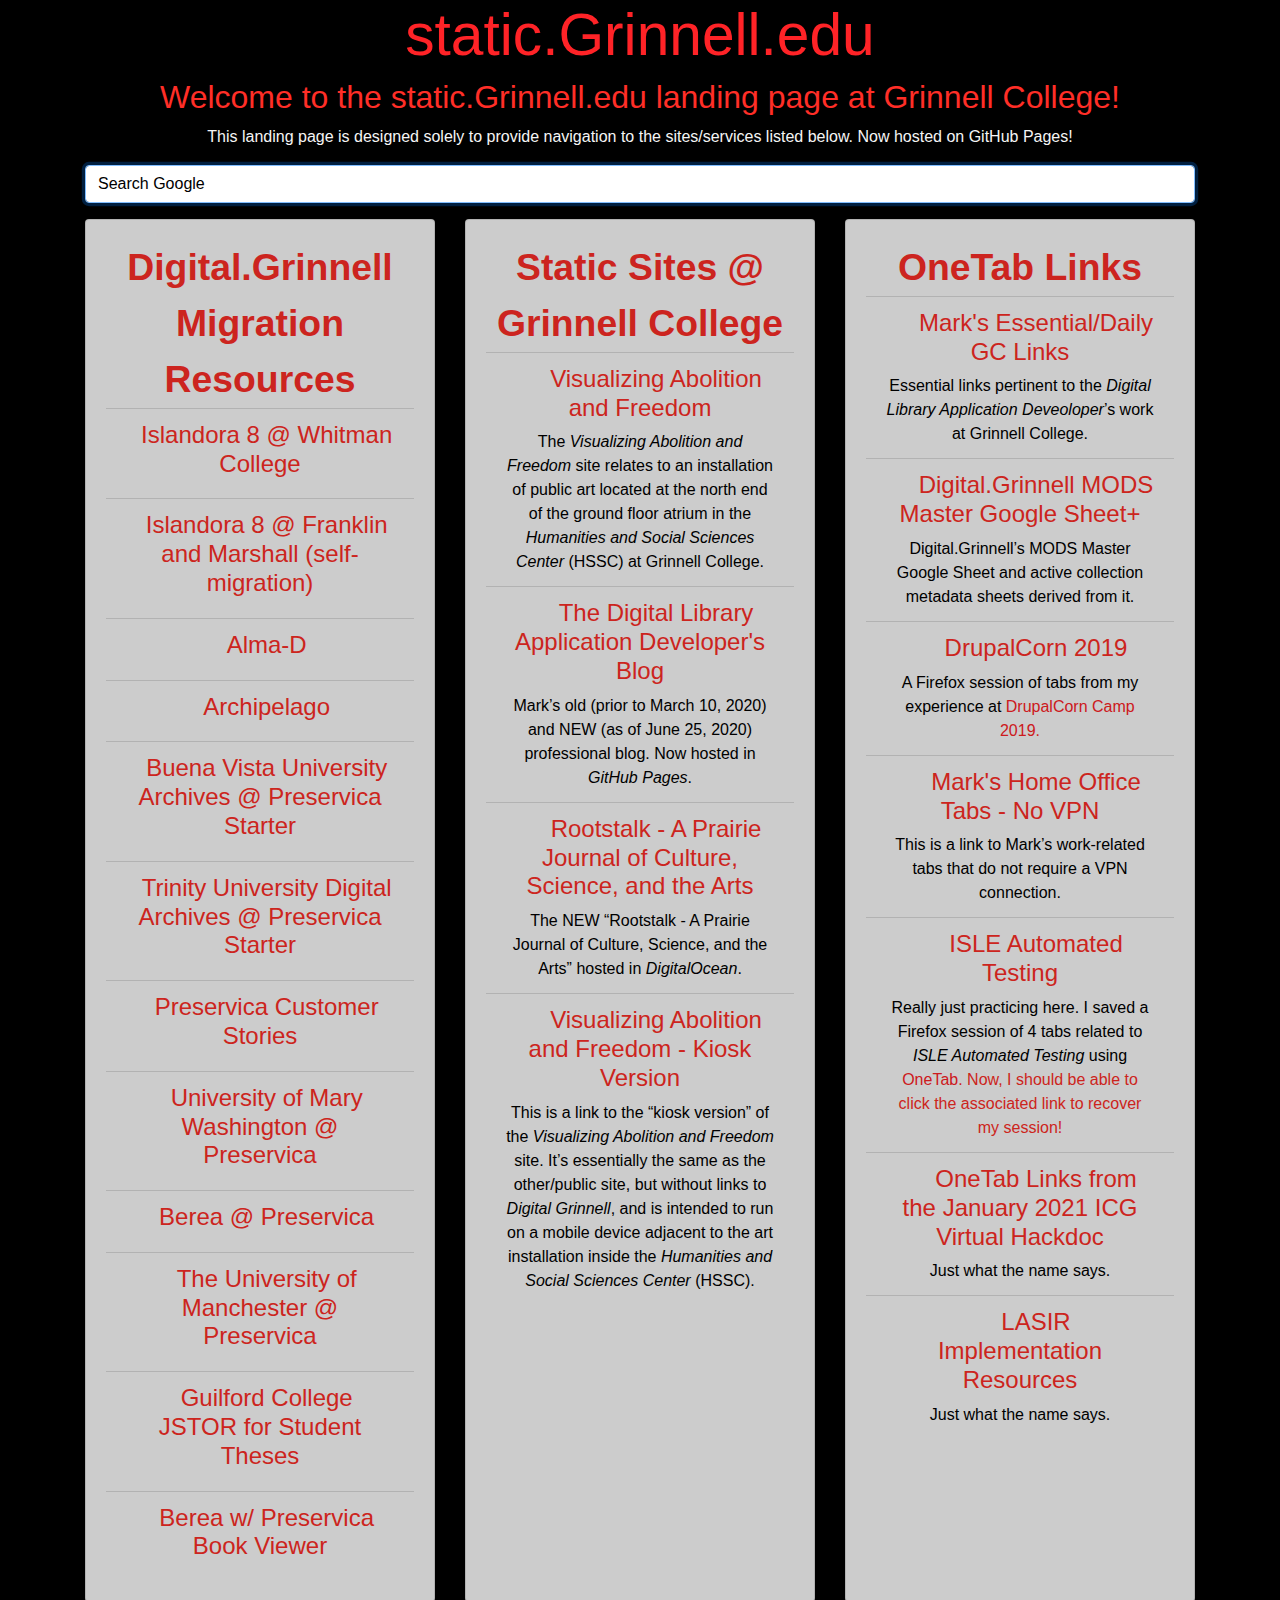
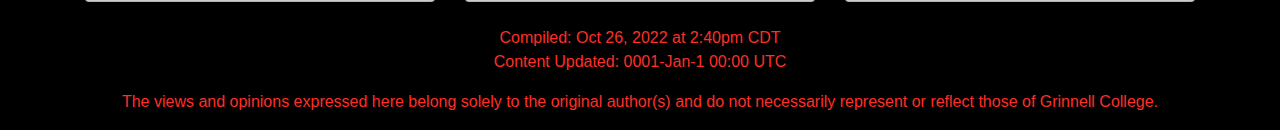
==== commit 8eeae269: "deploy: 90c4a9deb8df88d813ad3542b5d65b08368aeae3" ====
--- a/index.html
+++ b/index.html
@@ -1,2 +1,2 @@
-<!doctype html><html lang=en-us><meta charset=utf-8><script type=application/ld+json>{"@context":"http://schema.org","@type":"BlogPosting","mainEntityOfPage":{"@type":"WebPage","@id":""},"articleSection":"","name":"static.Grinnell.edu","headline":"static.Grinnell.edu","description":"Welcome to the static.Grinnell.edu landing page at Grinnell College!","inLanguage":"en","author":"Mark A. McFate","creator":"Mark A. McFate","publisher":"Mark A. McFate","accountablePerson":"Mark A. McFate","copyrightHolder":"Mark A. McFate","copyrightYear":"0001","datePublished":"0001-01-01T00:00:00Z","dateModified":"0001-01-01T00:00:00Z","url":"\/","wordCount":"0","keywords":["Blog"]}</script><title>static.Grinnell.edu</title><meta name=viewport content="width=device-width,initial-scale=1,shrink-to-fit=no"><meta name=description content><meta name=author content><link rel=icon href=/favicon.ico><meta itemprop=name content="static.Grinnell.edu"><meta itemprop=description content="Welcome to the static.Grinnell.edu landing page at Grinnell College!"><meta property="og:title" content="static.Grinnell.edu"><meta property="og:description" content="Welcome to the static.Grinnell.edu landing page at Grinnell College!"><meta property="og:type" content="website"><meta property="og:url" content="/"><meta name=twitter:card content="summary"><meta name=twitter:title content="static.Grinnell.edu"><meta name=twitter:description content="Welcome to the static.Grinnell.edu landing page at Grinnell College!"><link rel=alternate href=/index.xml type=application/rss+xml title=static.Grinnell.edu><link rel=stylesheet href=/css/vendor.min.bcbb6ee6d258a2d124a53d4580192444627567f467e9b4eacfe5954b4e186c99.css integrity="sha256-vLtu5tJYotEkpT1FgBkkRGJ1Z/Rn6bTqz+WVS04YbJk="><body class=text-center><main role=main class=container><h1 class=site-banner>static.Grinnell.edu</h1><h2 class=site-description>Welcome to the static.Grinnell.edu landing page at Grinnell College!</h2><p class=site-welcome-text>This landing page is designed solely to provide navigation to the sites/services listed below. Now hosted on GitHub Pages!</p><form id=search-form-Google class=mb-3 action=https://www.google.com/search method=get><input id=search-bar-Google class=form-control type=text autofocus type=text placeholder="Search Google" name=q alt="Search Google" onkeydown="if(event.keyCode===13)return this.form.submit(),!1"></form><div id=groupList class="card-deck mt-3"><div id=groupListEntry class=card><div class=card-body><span class="card-title groupTitle">Digital.Grinnell Migration Resources</span><ul class="list-group list-group-flush groupListList"><a href=https://arminda.whitman.edu/ target=_blank class=groupLink><div class="list-group-item groupListListItem"><h4><i class="fas fa-th"></i>&nbsp;&nbsp<span class=groupText>Islandora 8 @ Whitman College</span></h4><span class=link-description></span></div></a><a href=https://digital.fandm.edu/ target=_blank class=groupLink><div class="list-group-item groupListListItem"><h4><i class="fas fa-th"></i>&nbsp;&nbsp<span class=groupText>Islandora 8 @ Franklin and Marshall (self migration)</span></h4><span class=link-description></span></div></a><a href="https://hollis.harvard.edu/primo-explore/search?query=any,contains,Thomas%20hoopes%20prize%202020,AND&tab=books&search_scope=default_scope&sortby=author&vid=HVD2&lang=en_US&mode=advanced&offset=0" target=_blank class=groupLink><div class="list-group-item groupListListItem"><h4><i class="fas fa-th"></i>&nbsp;&nbsp<span class=groupText>Alma-D</span></h4><span class=link-description></span></div></a><a href=https://archipelago.nyc/ target=_blank class=groupLink><div class="list-group-item groupListListItem"><h4><i class="fas fa-th"></i>&nbsp;&nbsp<span class=groupText>Archipelago</span></h4><span class=link-description></span></div></a></ul></div></div><div id=groupListEntry class=card><div class=card-body><span class="card-title groupTitle">Static Sites @ Grinnell College</span><ul class="list-group list-group-flush groupListList"><a href=https://vaf.grinnell.edu/ target=_blank class=groupLink><div class="list-group-item groupListListItem"><h4><i class="fas fa-th"></i>&nbsp;&nbsp<span class=groupText>Visualizing Abolition and Freedom</span></h4><span class=link-description>The <em>Visualizing Abolition and Freedom</em> site relates to an installation of public art located at the north end of the ground floor atrium in the <em>Humanities and Social Sciences Center</em> (HSSC) at Grinnell College.</span></div></a><a href=https://static.grinnell.edu/dlad-blog/ target=_blank class=groupLink><div class="list-group-item groupListListItem"><h4><i class="fas fa-edit"></i>&nbsp;&nbsp<span class=groupText>The Digital Library Application Developer's Blog</span></h4><span class=link-description>Mark&rsquo;s old (prior to March 10, 2020) and NEW (as of June 25, 2020) professional blog. Now hosted in <em>GitHub Pages</em>.</span></div></a><a href=https://rootstalk.grinnell.edu/ target=_blank class=groupLink><div class="list-group-item groupListListItem"><h4><i class="fab fa-pagelines"></i>&nbsp;&nbsp<span class=groupText>Rootstalk - A Prairie Journal of Culture, Science, and the Arts</span></h4><span class=link-description>The NEW &ldquo;Rootstalk - A Prairie Journal of Culture, Science, and the Arts&rdquo; hosted in <em>DigitalOcean</em>.</span></div></a><a href=https://vaf-grinnell.github.io/vaf-kiosk/ target=_blank class=groupLink><div class="list-group-item groupListListItem"><h4><i class="fas fa-th"></i>&nbsp;&nbsp<span class=groupText>Visualizing Abolition and Freedom - Kiosk Version</span></h4><span class=link-description>This is a link to the &ldquo;kiosk version&rdquo; of the <em>Visualizing Abolition and Freedom</em> site. It&rsquo;s essentially the same as the other/public site, but without links to <em>Digital Grinnell</em>, and is intended to run on a mobile device adjacent to the art installation inside the <em>Humanities and Social Sciences Center</em> (HSSC).</span></div></a></ul></div></div><div id=groupListEntry class=card><div class=card-body><span class="card-title groupTitle">OneTab Links</span><ul class="list-group list-group-flush groupListList"><a href=https://www.one-tab.com/page/WenUDyNzTqSefA6iFqiIag target=_blank class=groupLink><div class="list-group-item groupListListItem"><h4><i class="fas fa-link"></i>&nbsp;&nbsp<span class=groupText>Mark's Essential/Daily GC Links</span></h4><span class=link-description>Essential links pertinent to the <em>Digital Library Application Deveoloper</em>&rsquo;s work at Grinnell College.</span></div></a><a href=https://www.one-tab.com/page/76KH1OHPRjGyk6xZ3apFGA target=_blank class=groupLink><div class="list-group-item groupListListItem"><h4><i class="fab fa-google-drive"></i>&nbsp;&nbsp<span class=groupText>Digital.Grinnell MODS Master Google Sheet+</span></h4><span class=link-description>Digital.Grinnell&rsquo;s MODS Master Google Sheet and active collection metadata sheets derived from it.</span></div></a><a href=https://www.one-tab.com/page/T9LykkXSRairWN8T-Kk1Wg target=_blank class=groupLink><div class="list-group-item groupListListItem"><h4><i class="fab fa-drupal"></i>&nbsp;&nbsp<span class=groupText>DrupalCorn 2019</span></h4><span class=link-description>A Firefox session of tabs from my experience at <a href=https://2019.drupalcorn.org/>DrupalCorn Camp 2019</a>.</span></div></a><a href=https://www.one-tab.com/page/Da1WeMHXQc2EqPF_1xaL-A target=_blank class=groupLink><div class="list-group-item groupListListItem"><h4><i class="fas fa-home"></i>&nbsp;&nbsp<span class=groupText>Mark's Home Office Tabs - No VPN</span></h4><span class=link-description>This is a link to Mark&rsquo;s work-related tabs that do not require a VPN connection.</span></div></a><a href=https://www.one-tab.com/page/KAxHlFFnQESHW8Ec-4zNKg target=_blank class=groupLink><div class="list-group-item groupListListItem"><h4><i class="fas fa-robot"></i>&nbsp;&nbsp<span class=groupText>ISLE Automated Testing</span></h4><span class=link-description>Really just practicing here. I saved a Firefox session of 4 tabs related to <em>ISLE Automated Testing</em> using <a href=https://www.one-tab.com/>OneTab</a>. Now, I should be able to click the associated link to recover my session!</span></div></a><a href=https://www.one-tab.com/page/viFgpfW2TN20hzsG8h67fQ target=_blank class=groupLink><div class="list-group-item groupListListItem"><h4><i class="fas fa-hand-paper"></i>&nbsp;&nbsp<span class=groupText>OneTab Links from the January 2021 ICG Virtual Hackdoc</span></h4><span class=link-description>Just what the name says.</span></div></a><a href=https://www.one-tab.com/page/xTjxMeRsSMyx8wl4eglckA target=_blank class=groupLink><div class="list-group-item groupListListItem"><h4><i class="fas fa-graduation-cap"></i>&nbsp;&nbsp<span class=groupText>LASIR Implementation Resources</span></h4><span class=link-description>Just what the name says.</span></div></a></ul></div></div></div><div id=footer class=footer><br><p class=site-rev>Compiled: Oct 26, 2022 at 2:25pm CDT<br>Content Updated: 0001-Jan-1 00:00 UTC</p><p class=disclaimer>The views and opinions expressed here belong solely to the original author(s) and do not necessarily represent or reflect those of Grinnell College.</p></div></main><script src=/js/vendor.min.e0444ea0bb3ef6f3621d55603ba2ef285dd195cb11e22e32df550f31589b9f7d.js></script>
+<!doctype html><html lang=en-us><meta charset=utf-8><script type=application/ld+json>{"@context":"http://schema.org","@type":"BlogPosting","mainEntityOfPage":{"@type":"WebPage","@id":""},"articleSection":"","name":"static.Grinnell.edu","headline":"static.Grinnell.edu","description":"Welcome to the static.Grinnell.edu landing page at Grinnell College!","inLanguage":"en","author":"Mark A. McFate","creator":"Mark A. McFate","publisher":"Mark A. McFate","accountablePerson":"Mark A. McFate","copyrightHolder":"Mark A. McFate","copyrightYear":"0001","datePublished":"0001-01-01T00:00:00Z","dateModified":"0001-01-01T00:00:00Z","url":"\/","wordCount":"0","keywords":["Blog"]}</script><title>static.Grinnell.edu</title><meta name=viewport content="width=device-width,initial-scale=1,shrink-to-fit=no"><meta name=description content><meta name=author content><link rel=icon href=/favicon.ico><meta itemprop=name content="static.Grinnell.edu"><meta itemprop=description content="Welcome to the static.Grinnell.edu landing page at Grinnell College!"><meta property="og:title" content="static.Grinnell.edu"><meta property="og:description" content="Welcome to the static.Grinnell.edu landing page at Grinnell College!"><meta property="og:type" content="website"><meta property="og:url" content="/"><meta name=twitter:card content="summary"><meta name=twitter:title content="static.Grinnell.edu"><meta name=twitter:description content="Welcome to the static.Grinnell.edu landing page at Grinnell College!"><link rel=alternate href=/index.xml type=application/rss+xml title=static.Grinnell.edu><link rel=stylesheet href=/css/vendor.min.bcbb6ee6d258a2d124a53d4580192444627567f467e9b4eacfe5954b4e186c99.css integrity="sha256-vLtu5tJYotEkpT1FgBkkRGJ1Z/Rn6bTqz+WVS04YbJk="><body class=text-center><main role=main class=container><h1 class=site-banner>static.Grinnell.edu</h1><h2 class=site-description>Welcome to the static.Grinnell.edu landing page at Grinnell College!</h2><p class=site-welcome-text>This landing page is designed solely to provide navigation to the sites/services listed below. Now hosted on GitHub Pages!</p><form id=search-form-Google class=mb-3 action=https://www.google.com/search method=get><input id=search-bar-Google class=form-control type=text autofocus type=text placeholder="Search Google" name=q alt="Search Google" onkeydown="if(event.keyCode===13)return this.form.submit(),!1"></form><div id=groupList class="card-deck mt-3"><div id=groupListEntry class=card><div class=card-body><span class="card-title groupTitle">Digital.Grinnell Migration Resources</span><ul class="list-group list-group-flush groupListList"><a href=https://arminda.whitman.edu/ target=_blank class=groupLink><div class="list-group-item groupListListItem"><h4><i></i>&nbsp;&nbsp<span class=groupText>Islandora 8 @ Whitman College</span></h4><span class=link-description></span></div></a><a href=https://digital.fandm.edu/ target=_blank class=groupLink><div class="list-group-item groupListListItem"><h4><i></i>&nbsp;&nbsp<span class=groupText>Islandora 8 @ Franklin and Marshall (self-migration)</span></h4><span class=link-description></span></div></a><a href="https://hollis.harvard.edu/primo-explore/search?query=any,contains,Thomas%20hoopes%20prize%202020,AND&tab=books&search_scope=default_scope&sortby=author&vid=HVD2&lang=en_US&mode=advanced&offset=0" target=_blank class=groupLink><div class="list-group-item groupListListItem"><h4><i></i>&nbsp;&nbsp<span class=groupText>Alma-D</span></h4><span class=link-description></span></div></a><a href=https://archipelago.nyc/ target=_blank class=groupLink><div class="list-group-item groupListListItem"><h4><i></i>&nbsp;&nbsp<span class=groupText>Archipelago</span></h4><span class=link-description></span></div></a><a href=https://bvuniversity.starter1ua.preservica.com/ target=_blank class=groupLink><div class="list-group-item groupListListItem"><h4><i></i>&nbsp;&nbsp<span class=groupText>Buena Vista University Archives @ Preservica Starter</span></h4><span class=link-description></span></div></a><a href=https://trinity.starter1ua.preservica.com/ target=_blank class=groupLink><div class="list-group-item groupListListItem"><h4><i></i>&nbsp;&nbsp<span class=groupText>Trinity University Digital Archives @ Preservica Starter</span></h4><span class=link-description></span></div></a><a href=https://preservica.com/resources/customer-stories target=_blank class=groupLink><div class="list-group-item groupListListItem"><h4><i></i>&nbsp;&nbsp<span class=groupText>Preservica Customer Stories</span></h4><span class=link-description></span></div></a><a href=https://umw.access.preservica.com/ target=_blank class=groupLink><div class="list-group-item groupListListItem"><h4><i></i>&nbsp;&nbsp<span class=groupText>University of Mary Washington @ Preservica</span></h4><span class=link-description></span></div></a><a href=https://berea.access.preservica.com/ target=_blank class=groupLink><div class="list-group-item groupListListItem"><h4><i></i>&nbsp;&nbsp<span class=groupText>Berea @ Preservica</span></h4><span class=link-description></span></div></a><a href=https://uomlibrary.access.preservica.com/ target=_blank class=groupLink><div class="list-group-item groupListListItem"><h4><i></i>&nbsp;&nbsp<span class=groupText>The University of Manchester @ Preservica</span></h4><span class=link-description></span></div></a><a href=https://www.jstor.org/site/guilford/theses/ target=_blank class=groupLink><div class="list-group-item groupListListItem"><h4><i></i>&nbsp;&nbsp<span class=groupText>Guilford College JSTOR for Student Theses</span></h4><span class=link-description></span></div></a><a href=https://berea.access.preservica.com/uncategorized/IO_9452eae2-d65d-4078-a1bd-6ef37213ae7d/ target=_blank class=groupLink><div class="list-group-item groupListListItem"><h4><i></i>&nbsp;&nbsp<span class=groupText>Berea w/ Preservica Book Viewer</span></h4><span class=link-description></span></div></a></ul></div></div><div id=groupListEntry class=card><div class=card-body><span class="card-title groupTitle">Static Sites @ Grinnell College</span><ul class="list-group list-group-flush groupListList"><a href=https://vaf.grinnell.edu/ target=_blank class=groupLink><div class="list-group-item groupListListItem"><h4><i class="fas fa-th"></i>&nbsp;&nbsp<span class=groupText>Visualizing Abolition and Freedom</span></h4><span class=link-description>The <em>Visualizing Abolition and Freedom</em> site relates to an installation of public art located at the north end of the ground floor atrium in the <em>Humanities and Social Sciences Center</em> (HSSC) at Grinnell College.</span></div></a><a href=https://static.grinnell.edu/dlad-blog/ target=_blank class=groupLink><div class="list-group-item groupListListItem"><h4><i class="fas fa-edit"></i>&nbsp;&nbsp<span class=groupText>The Digital Library Application Developer's Blog</span></h4><span class=link-description>Mark&rsquo;s old (prior to March 10, 2020) and NEW (as of June 25, 2020) professional blog. Now hosted in <em>GitHub Pages</em>.</span></div></a><a href=https://rootstalk.grinnell.edu/ target=_blank class=groupLink><div class="list-group-item groupListListItem"><h4><i class="fab fa-pagelines"></i>&nbsp;&nbsp<span class=groupText>Rootstalk - A Prairie Journal of Culture, Science, and the Arts</span></h4><span class=link-description>The NEW &ldquo;Rootstalk - A Prairie Journal of Culture, Science, and the Arts&rdquo; hosted in <em>DigitalOcean</em>.</span></div></a><a href=https://vaf-grinnell.github.io/vaf-kiosk/ target=_blank class=groupLink><div class="list-group-item groupListListItem"><h4><i class="fas fa-th"></i>&nbsp;&nbsp<span class=groupText>Visualizing Abolition and Freedom - Kiosk Version</span></h4><span class=link-description>This is a link to the &ldquo;kiosk version&rdquo; of the <em>Visualizing Abolition and Freedom</em> site. It&rsquo;s essentially the same as the other/public site, but without links to <em>Digital Grinnell</em>, and is intended to run on a mobile device adjacent to the art installation inside the <em>Humanities and Social Sciences Center</em> (HSSC).</span></div></a></ul></div></div><div id=groupListEntry class=card><div class=card-body><span class="card-title groupTitle">OneTab Links</span><ul class="list-group list-group-flush groupListList"><a href=https://www.one-tab.com/page/WenUDyNzTqSefA6iFqiIag target=_blank class=groupLink><div class="list-group-item groupListListItem"><h4><i class="fas fa-link"></i>&nbsp;&nbsp<span class=groupText>Mark's Essential/Daily GC Links</span></h4><span class=link-description>Essential links pertinent to the <em>Digital Library Application Deveoloper</em>&rsquo;s work at Grinnell College.</span></div></a><a href=https://www.one-tab.com/page/76KH1OHPRjGyk6xZ3apFGA target=_blank class=groupLink><div class="list-group-item groupListListItem"><h4><i class="fab fa-google-drive"></i>&nbsp;&nbsp<span class=groupText>Digital.Grinnell MODS Master Google Sheet+</span></h4><span class=link-description>Digital.Grinnell&rsquo;s MODS Master Google Sheet and active collection metadata sheets derived from it.</span></div></a><a href=https://www.one-tab.com/page/T9LykkXSRairWN8T-Kk1Wg target=_blank class=groupLink><div class="list-group-item groupListListItem"><h4><i class="fab fa-drupal"></i>&nbsp;&nbsp<span class=groupText>DrupalCorn 2019</span></h4><span class=link-description>A Firefox session of tabs from my experience at <a href=https://2019.drupalcorn.org/>DrupalCorn Camp 2019</a>.</span></div></a><a href=https://www.one-tab.com/page/Da1WeMHXQc2EqPF_1xaL-A target=_blank class=groupLink><div class="list-group-item groupListListItem"><h4><i class="fas fa-home"></i>&nbsp;&nbsp<span class=groupText>Mark's Home Office Tabs - No VPN</span></h4><span class=link-description>This is a link to Mark&rsquo;s work-related tabs that do not require a VPN connection.</span></div></a><a href=https://www.one-tab.com/page/KAxHlFFnQESHW8Ec-4zNKg target=_blank class=groupLink><div class="list-group-item groupListListItem"><h4><i class="fas fa-robot"></i>&nbsp;&nbsp<span class=groupText>ISLE Automated Testing</span></h4><span class=link-description>Really just practicing here. I saved a Firefox session of 4 tabs related to <em>ISLE Automated Testing</em> using <a href=https://www.one-tab.com/>OneTab</a>. Now, I should be able to click the associated link to recover my session!</span></div></a><a href=https://www.one-tab.com/page/viFgpfW2TN20hzsG8h67fQ target=_blank class=groupLink><div class="list-group-item groupListListItem"><h4><i class="fas fa-hand-paper"></i>&nbsp;&nbsp<span class=groupText>OneTab Links from the January 2021 ICG Virtual Hackdoc</span></h4><span class=link-description>Just what the name says.</span></div></a><a href=https://www.one-tab.com/page/xTjxMeRsSMyx8wl4eglckA target=_blank class=groupLink><div class="list-group-item groupListListItem"><h4><i class="fas fa-graduation-cap"></i>&nbsp;&nbsp<span class=groupText>LASIR Implementation Resources</span></h4><span class=link-description>Just what the name says.</span></div></a></ul></div></div></div><div id=footer class=footer><br><p class=site-rev>Compiled: Oct 26, 2022 at 2:40pm CDT<br>Content Updated: 0001-Jan-1 00:00 UTC</p><p class=disclaimer>The views and opinions expressed here belong solely to the original author(s) and do not necessarily represent or reflect those of Grinnell College.</p></div></main><script src=/js/vendor.min.e0444ea0bb3ef6f3621d55603ba2ef285dd195cb11e22e32df550f31589b9f7d.js></script>
 <script type=application/javascript>var doNotTrack=!1;doNotTrack||(window.ga=window.ga||function(){(ga.q=ga.q||[]).push(arguments)},ga.l=+new Date,ga("create","UA-4766052-13","auto"),ga("send","pageview"))</script><script async src=https://www.google-analytics.com/analytics.js></script></body></html>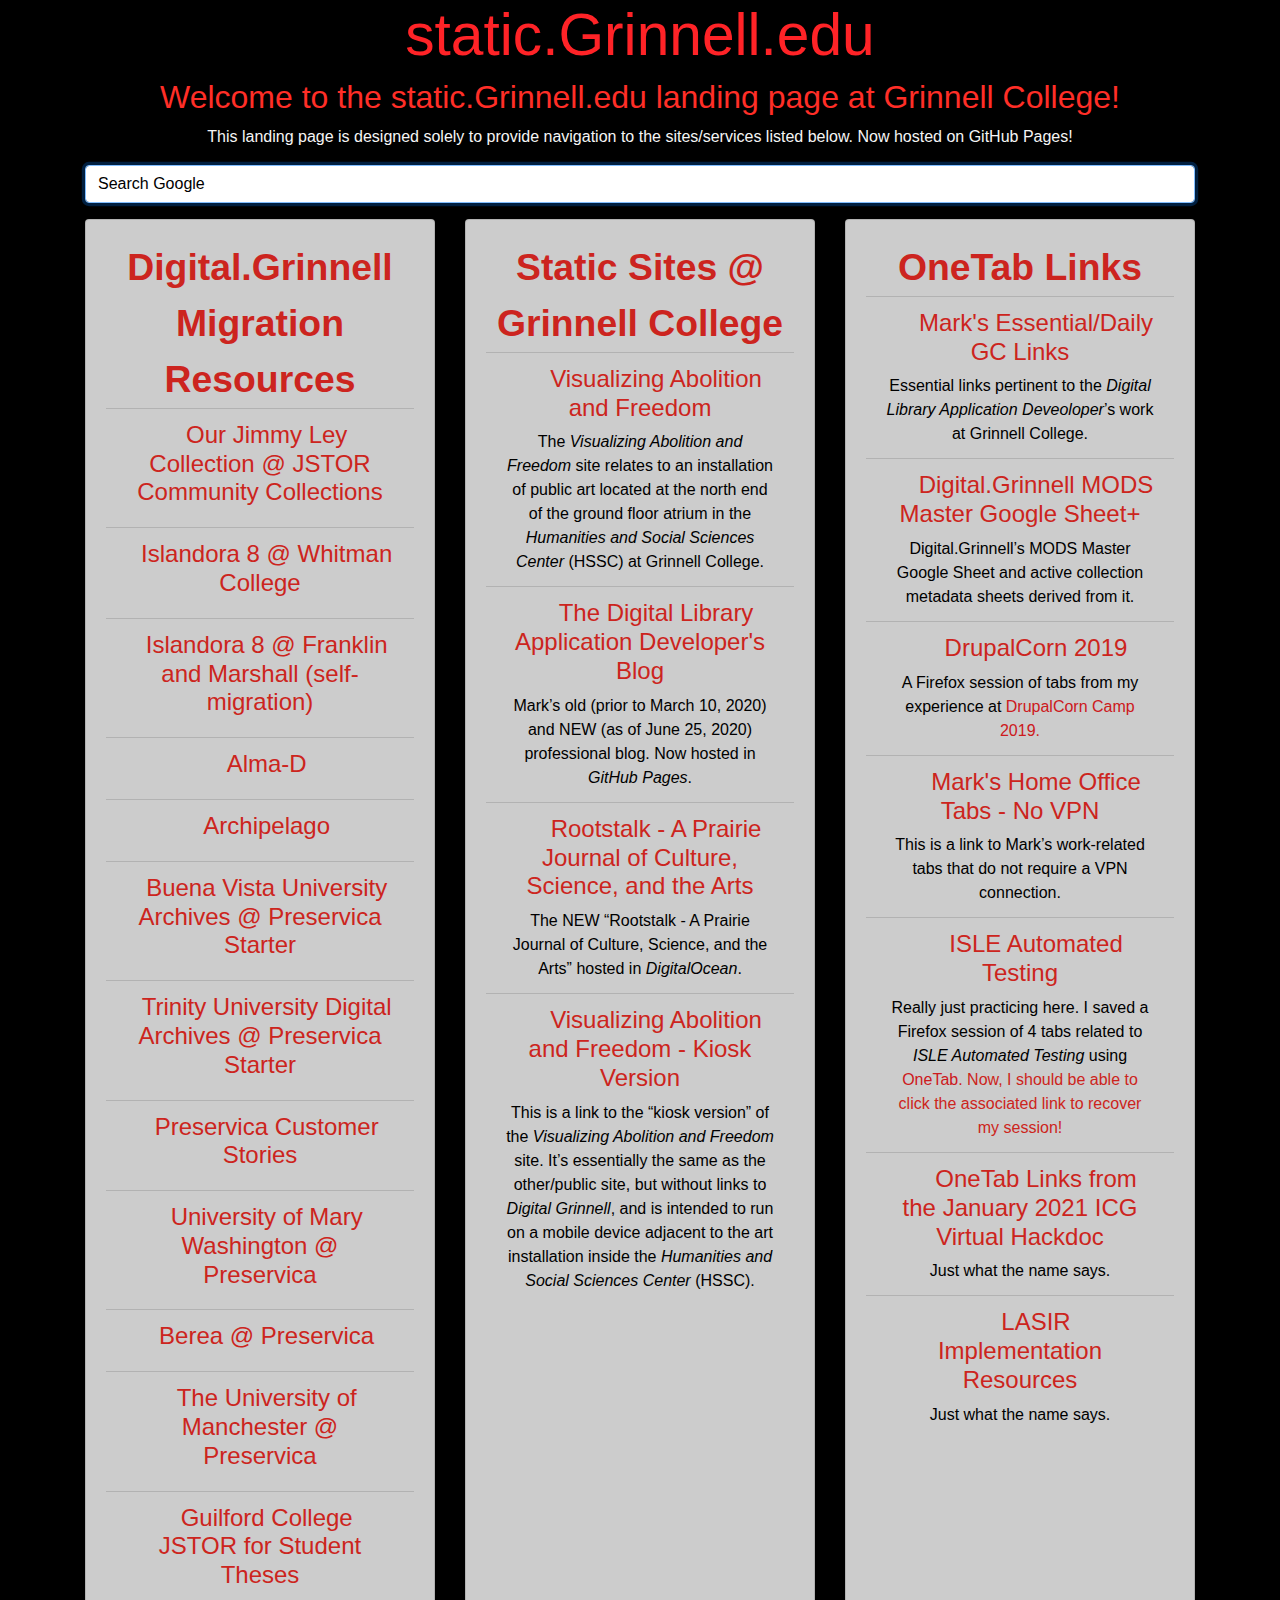
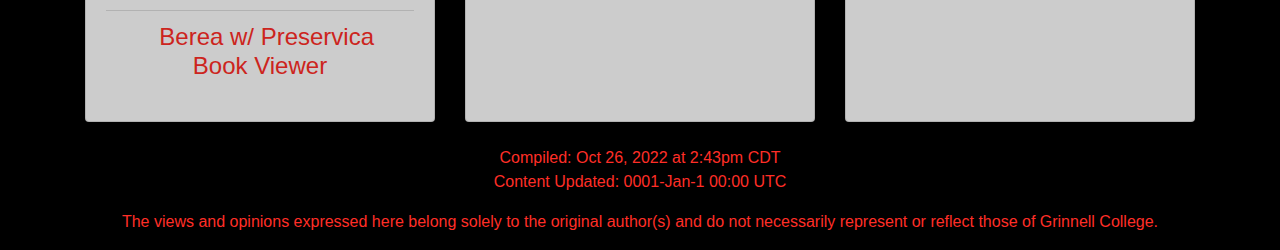
==== commit cfafb7c4: "deploy: 71697de8d0d8246bd52d6bff3dec40dec9d86466" ====
--- a/index.html
+++ b/index.html
@@ -1,2 +1,2 @@
-<!doctype html><html lang=en-us><meta charset=utf-8><script type=application/ld+json>{"@context":"http://schema.org","@type":"BlogPosting","mainEntityOfPage":{"@type":"WebPage","@id":""},"articleSection":"","name":"static.Grinnell.edu","headline":"static.Grinnell.edu","description":"Welcome to the static.Grinnell.edu landing page at Grinnell College!","inLanguage":"en","author":"Mark A. McFate","creator":"Mark A. McFate","publisher":"Mark A. McFate","accountablePerson":"Mark A. McFate","copyrightHolder":"Mark A. McFate","copyrightYear":"0001","datePublished":"0001-01-01T00:00:00Z","dateModified":"0001-01-01T00:00:00Z","url":"\/","wordCount":"0","keywords":["Blog"]}</script><title>static.Grinnell.edu</title><meta name=viewport content="width=device-width,initial-scale=1,shrink-to-fit=no"><meta name=description content><meta name=author content><link rel=icon href=/favicon.ico><meta itemprop=name content="static.Grinnell.edu"><meta itemprop=description content="Welcome to the static.Grinnell.edu landing page at Grinnell College!"><meta property="og:title" content="static.Grinnell.edu"><meta property="og:description" content="Welcome to the static.Grinnell.edu landing page at Grinnell College!"><meta property="og:type" content="website"><meta property="og:url" content="/"><meta name=twitter:card content="summary"><meta name=twitter:title content="static.Grinnell.edu"><meta name=twitter:description content="Welcome to the static.Grinnell.edu landing page at Grinnell College!"><link rel=alternate href=/index.xml type=application/rss+xml title=static.Grinnell.edu><link rel=stylesheet href=/css/vendor.min.bcbb6ee6d258a2d124a53d4580192444627567f467e9b4eacfe5954b4e186c99.css integrity="sha256-vLtu5tJYotEkpT1FgBkkRGJ1Z/Rn6bTqz+WVS04YbJk="><body class=text-center><main role=main class=container><h1 class=site-banner>static.Grinnell.edu</h1><h2 class=site-description>Welcome to the static.Grinnell.edu landing page at Grinnell College!</h2><p class=site-welcome-text>This landing page is designed solely to provide navigation to the sites/services listed below. Now hosted on GitHub Pages!</p><form id=search-form-Google class=mb-3 action=https://www.google.com/search method=get><input id=search-bar-Google class=form-control type=text autofocus type=text placeholder="Search Google" name=q alt="Search Google" onkeydown="if(event.keyCode===13)return this.form.submit(),!1"></form><div id=groupList class="card-deck mt-3"><div id=groupListEntry class=card><div class=card-body><span class="card-title groupTitle">Digital.Grinnell Migration Resources</span><ul class="list-group list-group-flush groupListList"><a href=https://arminda.whitman.edu/ target=_blank class=groupLink><div class="list-group-item groupListListItem"><h4><i></i>&nbsp;&nbsp<span class=groupText>Islandora 8 @ Whitman College</span></h4><span class=link-description></span></div></a><a href=https://digital.fandm.edu/ target=_blank class=groupLink><div class="list-group-item groupListListItem"><h4><i></i>&nbsp;&nbsp<span class=groupText>Islandora 8 @ Franklin and Marshall (self-migration)</span></h4><span class=link-description></span></div></a><a href="https://hollis.harvard.edu/primo-explore/search?query=any,contains,Thomas%20hoopes%20prize%202020,AND&tab=books&search_scope=default_scope&sortby=author&vid=HVD2&lang=en_US&mode=advanced&offset=0" target=_blank class=groupLink><div class="list-group-item groupListListItem"><h4><i></i>&nbsp;&nbsp<span class=groupText>Alma-D</span></h4><span class=link-description></span></div></a><a href=https://archipelago.nyc/ target=_blank class=groupLink><div class="list-group-item groupListListItem"><h4><i></i>&nbsp;&nbsp<span class=groupText>Archipelago</span></h4><span class=link-description></span></div></a><a href=https://bvuniversity.starter1ua.preservica.com/ target=_blank class=groupLink><div class="list-group-item groupListListItem"><h4><i></i>&nbsp;&nbsp<span class=groupText>Buena Vista University Archives @ Preservica Starter</span></h4><span class=link-description></span></div></a><a href=https://trinity.starter1ua.preservica.com/ target=_blank class=groupLink><div class="list-group-item groupListListItem"><h4><i></i>&nbsp;&nbsp<span class=groupText>Trinity University Digital Archives @ Preservica Starter</span></h4><span class=link-description></span></div></a><a href=https://preservica.com/resources/customer-stories target=_blank class=groupLink><div class="list-group-item groupListListItem"><h4><i></i>&nbsp;&nbsp<span class=groupText>Preservica Customer Stories</span></h4><span class=link-description></span></div></a><a href=https://umw.access.preservica.com/ target=_blank class=groupLink><div class="list-group-item groupListListItem"><h4><i></i>&nbsp;&nbsp<span class=groupText>University of Mary Washington @ Preservica</span></h4><span class=link-description></span></div></a><a href=https://berea.access.preservica.com/ target=_blank class=groupLink><div class="list-group-item groupListListItem"><h4><i></i>&nbsp;&nbsp<span class=groupText>Berea @ Preservica</span></h4><span class=link-description></span></div></a><a href=https://uomlibrary.access.preservica.com/ target=_blank class=groupLink><div class="list-group-item groupListListItem"><h4><i></i>&nbsp;&nbsp<span class=groupText>The University of Manchester @ Preservica</span></h4><span class=link-description></span></div></a><a href=https://www.jstor.org/site/guilford/theses/ target=_blank class=groupLink><div class="list-group-item groupListListItem"><h4><i></i>&nbsp;&nbsp<span class=groupText>Guilford College JSTOR for Student Theses</span></h4><span class=link-description></span></div></a><a href=https://berea.access.preservica.com/uncategorized/IO_9452eae2-d65d-4078-a1bd-6ef37213ae7d/ target=_blank class=groupLink><div class="list-group-item groupListListItem"><h4><i></i>&nbsp;&nbsp<span class=groupText>Berea w/ Preservica Book Viewer</span></h4><span class=link-description></span></div></a></ul></div></div><div id=groupListEntry class=card><div class=card-body><span class="card-title groupTitle">Static Sites @ Grinnell College</span><ul class="list-group list-group-flush groupListList"><a href=https://vaf.grinnell.edu/ target=_blank class=groupLink><div class="list-group-item groupListListItem"><h4><i class="fas fa-th"></i>&nbsp;&nbsp<span class=groupText>Visualizing Abolition and Freedom</span></h4><span class=link-description>The <em>Visualizing Abolition and Freedom</em> site relates to an installation of public art located at the north end of the ground floor atrium in the <em>Humanities and Social Sciences Center</em> (HSSC) at Grinnell College.</span></div></a><a href=https://static.grinnell.edu/dlad-blog/ target=_blank class=groupLink><div class="list-group-item groupListListItem"><h4><i class="fas fa-edit"></i>&nbsp;&nbsp<span class=groupText>The Digital Library Application Developer's Blog</span></h4><span class=link-description>Mark&rsquo;s old (prior to March 10, 2020) and NEW (as of June 25, 2020) professional blog. Now hosted in <em>GitHub Pages</em>.</span></div></a><a href=https://rootstalk.grinnell.edu/ target=_blank class=groupLink><div class="list-group-item groupListListItem"><h4><i class="fab fa-pagelines"></i>&nbsp;&nbsp<span class=groupText>Rootstalk - A Prairie Journal of Culture, Science, and the Arts</span></h4><span class=link-description>The NEW &ldquo;Rootstalk - A Prairie Journal of Culture, Science, and the Arts&rdquo; hosted in <em>DigitalOcean</em>.</span></div></a><a href=https://vaf-grinnell.github.io/vaf-kiosk/ target=_blank class=groupLink><div class="list-group-item groupListListItem"><h4><i class="fas fa-th"></i>&nbsp;&nbsp<span class=groupText>Visualizing Abolition and Freedom - Kiosk Version</span></h4><span class=link-description>This is a link to the &ldquo;kiosk version&rdquo; of the <em>Visualizing Abolition and Freedom</em> site. It&rsquo;s essentially the same as the other/public site, but without links to <em>Digital Grinnell</em>, and is intended to run on a mobile device adjacent to the art installation inside the <em>Humanities and Social Sciences Center</em> (HSSC).</span></div></a></ul></div></div><div id=groupListEntry class=card><div class=card-body><span class="card-title groupTitle">OneTab Links</span><ul class="list-group list-group-flush groupListList"><a href=https://www.one-tab.com/page/WenUDyNzTqSefA6iFqiIag target=_blank class=groupLink><div class="list-group-item groupListListItem"><h4><i class="fas fa-link"></i>&nbsp;&nbsp<span class=groupText>Mark's Essential/Daily GC Links</span></h4><span class=link-description>Essential links pertinent to the <em>Digital Library Application Deveoloper</em>&rsquo;s work at Grinnell College.</span></div></a><a href=https://www.one-tab.com/page/76KH1OHPRjGyk6xZ3apFGA target=_blank class=groupLink><div class="list-group-item groupListListItem"><h4><i class="fab fa-google-drive"></i>&nbsp;&nbsp<span class=groupText>Digital.Grinnell MODS Master Google Sheet+</span></h4><span class=link-description>Digital.Grinnell&rsquo;s MODS Master Google Sheet and active collection metadata sheets derived from it.</span></div></a><a href=https://www.one-tab.com/page/T9LykkXSRairWN8T-Kk1Wg target=_blank class=groupLink><div class="list-group-item groupListListItem"><h4><i class="fab fa-drupal"></i>&nbsp;&nbsp<span class=groupText>DrupalCorn 2019</span></h4><span class=link-description>A Firefox session of tabs from my experience at <a href=https://2019.drupalcorn.org/>DrupalCorn Camp 2019</a>.</span></div></a><a href=https://www.one-tab.com/page/Da1WeMHXQc2EqPF_1xaL-A target=_blank class=groupLink><div class="list-group-item groupListListItem"><h4><i class="fas fa-home"></i>&nbsp;&nbsp<span class=groupText>Mark's Home Office Tabs - No VPN</span></h4><span class=link-description>This is a link to Mark&rsquo;s work-related tabs that do not require a VPN connection.</span></div></a><a href=https://www.one-tab.com/page/KAxHlFFnQESHW8Ec-4zNKg target=_blank class=groupLink><div class="list-group-item groupListListItem"><h4><i class="fas fa-robot"></i>&nbsp;&nbsp<span class=groupText>ISLE Automated Testing</span></h4><span class=link-description>Really just practicing here. I saved a Firefox session of 4 tabs related to <em>ISLE Automated Testing</em> using <a href=https://www.one-tab.com/>OneTab</a>. Now, I should be able to click the associated link to recover my session!</span></div></a><a href=https://www.one-tab.com/page/viFgpfW2TN20hzsG8h67fQ target=_blank class=groupLink><div class="list-group-item groupListListItem"><h4><i class="fas fa-hand-paper"></i>&nbsp;&nbsp<span class=groupText>OneTab Links from the January 2021 ICG Virtual Hackdoc</span></h4><span class=link-description>Just what the name says.</span></div></a><a href=https://www.one-tab.com/page/xTjxMeRsSMyx8wl4eglckA target=_blank class=groupLink><div class="list-group-item groupListListItem"><h4><i class="fas fa-graduation-cap"></i>&nbsp;&nbsp<span class=groupText>LASIR Implementation Resources</span></h4><span class=link-description>Just what the name says.</span></div></a></ul></div></div></div><div id=footer class=footer><br><p class=site-rev>Compiled: Oct 26, 2022 at 2:40pm CDT<br>Content Updated: 0001-Jan-1 00:00 UTC</p><p class=disclaimer>The views and opinions expressed here belong solely to the original author(s) and do not necessarily represent or reflect those of Grinnell College.</p></div></main><script src=/js/vendor.min.e0444ea0bb3ef6f3621d55603ba2ef285dd195cb11e22e32df550f31589b9f7d.js></script>
+<!doctype html><html lang=en-us><meta charset=utf-8><script type=application/ld+json>{"@context":"http://schema.org","@type":"BlogPosting","mainEntityOfPage":{"@type":"WebPage","@id":""},"articleSection":"","name":"static.Grinnell.edu","headline":"static.Grinnell.edu","description":"Welcome to the static.Grinnell.edu landing page at Grinnell College!","inLanguage":"en","author":"Mark A. McFate","creator":"Mark A. McFate","publisher":"Mark A. McFate","accountablePerson":"Mark A. McFate","copyrightHolder":"Mark A. McFate","copyrightYear":"0001","datePublished":"0001-01-01T00:00:00Z","dateModified":"0001-01-01T00:00:00Z","url":"\/","wordCount":"0","keywords":["Blog"]}</script><title>static.Grinnell.edu</title><meta name=viewport content="width=device-width,initial-scale=1,shrink-to-fit=no"><meta name=description content><meta name=author content><link rel=icon href=/favicon.ico><meta itemprop=name content="static.Grinnell.edu"><meta itemprop=description content="Welcome to the static.Grinnell.edu landing page at Grinnell College!"><meta property="og:title" content="static.Grinnell.edu"><meta property="og:description" content="Welcome to the static.Grinnell.edu landing page at Grinnell College!"><meta property="og:type" content="website"><meta property="og:url" content="/"><meta name=twitter:card content="summary"><meta name=twitter:title content="static.Grinnell.edu"><meta name=twitter:description content="Welcome to the static.Grinnell.edu landing page at Grinnell College!"><link rel=alternate href=/index.xml type=application/rss+xml title=static.Grinnell.edu><link rel=stylesheet href=/css/vendor.min.bcbb6ee6d258a2d124a53d4580192444627567f467e9b4eacfe5954b4e186c99.css integrity="sha256-vLtu5tJYotEkpT1FgBkkRGJ1Z/Rn6bTqz+WVS04YbJk="><body class=text-center><main role=main class=container><h1 class=site-banner>static.Grinnell.edu</h1><h2 class=site-description>Welcome to the static.Grinnell.edu landing page at Grinnell College!</h2><p class=site-welcome-text>This landing page is designed solely to provide navigation to the sites/services listed below. Now hosted on GitHub Pages!</p><form id=search-form-Google class=mb-3 action=https://www.google.com/search method=get><input id=search-bar-Google class=form-control type=text autofocus type=text placeholder="Search Google" name=q alt="Search Google" onkeydown="if(event.keyCode===13)return this.form.submit(),!1"></form><div id=groupList class="card-deck mt-3"><div id=groupListEntry class=card><div class=card-body><span class="card-title groupTitle">Digital.Grinnell Migration Resources</span><ul class="list-group list-group-flush groupListList"><a href=https://www.jstor.org/site/grinnellcollege/jimmy-ley-collection/ target=_blank class=groupLink><div class="list-group-item groupListListItem"><h4><i></i>&nbsp;&nbsp<span class=groupText>Our Jimmy Ley Collection @ JSTOR Community Collections</span></h4><span class=link-description></span></div></a><a href=https://arminda.whitman.edu/ target=_blank class=groupLink><div class="list-group-item groupListListItem"><h4><i></i>&nbsp;&nbsp<span class=groupText>Islandora 8 @ Whitman College</span></h4><span class=link-description></span></div></a><a href=https://digital.fandm.edu/ target=_blank class=groupLink><div class="list-group-item groupListListItem"><h4><i></i>&nbsp;&nbsp<span class=groupText>Islandora 8 @ Franklin and Marshall (self-migration)</span></h4><span class=link-description></span></div></a><a href="https://hollis.harvard.edu/primo-explore/search?query=any,contains,Thomas%20hoopes%20prize%202020,AND&tab=books&search_scope=default_scope&sortby=author&vid=HVD2&lang=en_US&mode=advanced&offset=0" target=_blank class=groupLink><div class="list-group-item groupListListItem"><h4><i></i>&nbsp;&nbsp<span class=groupText>Alma-D</span></h4><span class=link-description></span></div></a><a href=https://archipelago.nyc/ target=_blank class=groupLink><div class="list-group-item groupListListItem"><h4><i></i>&nbsp;&nbsp<span class=groupText>Archipelago</span></h4><span class=link-description></span></div></a><a href=https://bvuniversity.starter1ua.preservica.com/ target=_blank class=groupLink><div class="list-group-item groupListListItem"><h4><i></i>&nbsp;&nbsp<span class=groupText>Buena Vista University Archives @ Preservica Starter</span></h4><span class=link-description></span></div></a><a href=https://trinity.starter1ua.preservica.com/ target=_blank class=groupLink><div class="list-group-item groupListListItem"><h4><i></i>&nbsp;&nbsp<span class=groupText>Trinity University Digital Archives @ Preservica Starter</span></h4><span class=link-description></span></div></a><a href=https://preservica.com/resources/customer-stories target=_blank class=groupLink><div class="list-group-item groupListListItem"><h4><i></i>&nbsp;&nbsp<span class=groupText>Preservica Customer Stories</span></h4><span class=link-description></span></div></a><a href=https://umw.access.preservica.com/ target=_blank class=groupLink><div class="list-group-item groupListListItem"><h4><i></i>&nbsp;&nbsp<span class=groupText>University of Mary Washington @ Preservica</span></h4><span class=link-description></span></div></a><a href=https://berea.access.preservica.com/ target=_blank class=groupLink><div class="list-group-item groupListListItem"><h4><i></i>&nbsp;&nbsp<span class=groupText>Berea @ Preservica</span></h4><span class=link-description></span></div></a><a href=https://uomlibrary.access.preservica.com/ target=_blank class=groupLink><div class="list-group-item groupListListItem"><h4><i></i>&nbsp;&nbsp<span class=groupText>The University of Manchester @ Preservica</span></h4><span class=link-description></span></div></a><a href=https://www.jstor.org/site/guilford/theses/ target=_blank class=groupLink><div class="list-group-item groupListListItem"><h4><i></i>&nbsp;&nbsp<span class=groupText>Guilford College JSTOR for Student Theses</span></h4><span class=link-description></span></div></a><a href=https://berea.access.preservica.com/uncategorized/IO_9452eae2-d65d-4078-a1bd-6ef37213ae7d/ target=_blank class=groupLink><div class="list-group-item groupListListItem"><h4><i></i>&nbsp;&nbsp<span class=groupText>Berea w/ Preservica Book Viewer</span></h4><span class=link-description></span></div></a></ul></div></div><div id=groupListEntry class=card><div class=card-body><span class="card-title groupTitle">Static Sites @ Grinnell College</span><ul class="list-group list-group-flush groupListList"><a href=https://vaf.grinnell.edu/ target=_blank class=groupLink><div class="list-group-item groupListListItem"><h4><i class="fas fa-th"></i>&nbsp;&nbsp<span class=groupText>Visualizing Abolition and Freedom</span></h4><span class=link-description>The <em>Visualizing Abolition and Freedom</em> site relates to an installation of public art located at the north end of the ground floor atrium in the <em>Humanities and Social Sciences Center</em> (HSSC) at Grinnell College.</span></div></a><a href=https://static.grinnell.edu/dlad-blog/ target=_blank class=groupLink><div class="list-group-item groupListListItem"><h4><i class="fas fa-edit"></i>&nbsp;&nbsp<span class=groupText>The Digital Library Application Developer's Blog</span></h4><span class=link-description>Mark&rsquo;s old (prior to March 10, 2020) and NEW (as of June 25, 2020) professional blog. Now hosted in <em>GitHub Pages</em>.</span></div></a><a href=https://rootstalk.grinnell.edu/ target=_blank class=groupLink><div class="list-group-item groupListListItem"><h4><i class="fab fa-pagelines"></i>&nbsp;&nbsp<span class=groupText>Rootstalk - A Prairie Journal of Culture, Science, and the Arts</span></h4><span class=link-description>The NEW &ldquo;Rootstalk - A Prairie Journal of Culture, Science, and the Arts&rdquo; hosted in <em>DigitalOcean</em>.</span></div></a><a href=https://vaf-grinnell.github.io/vaf-kiosk/ target=_blank class=groupLink><div class="list-group-item groupListListItem"><h4><i class="fas fa-th"></i>&nbsp;&nbsp<span class=groupText>Visualizing Abolition and Freedom - Kiosk Version</span></h4><span class=link-description>This is a link to the &ldquo;kiosk version&rdquo; of the <em>Visualizing Abolition and Freedom</em> site. It&rsquo;s essentially the same as the other/public site, but without links to <em>Digital Grinnell</em>, and is intended to run on a mobile device adjacent to the art installation inside the <em>Humanities and Social Sciences Center</em> (HSSC).</span></div></a></ul></div></div><div id=groupListEntry class=card><div class=card-body><span class="card-title groupTitle">OneTab Links</span><ul class="list-group list-group-flush groupListList"><a href=https://www.one-tab.com/page/WenUDyNzTqSefA6iFqiIag target=_blank class=groupLink><div class="list-group-item groupListListItem"><h4><i class="fas fa-link"></i>&nbsp;&nbsp<span class=groupText>Mark's Essential/Daily GC Links</span></h4><span class=link-description>Essential links pertinent to the <em>Digital Library Application Deveoloper</em>&rsquo;s work at Grinnell College.</span></div></a><a href=https://www.one-tab.com/page/76KH1OHPRjGyk6xZ3apFGA target=_blank class=groupLink><div class="list-group-item groupListListItem"><h4><i class="fab fa-google-drive"></i>&nbsp;&nbsp<span class=groupText>Digital.Grinnell MODS Master Google Sheet+</span></h4><span class=link-description>Digital.Grinnell&rsquo;s MODS Master Google Sheet and active collection metadata sheets derived from it.</span></div></a><a href=https://www.one-tab.com/page/T9LykkXSRairWN8T-Kk1Wg target=_blank class=groupLink><div class="list-group-item groupListListItem"><h4><i class="fab fa-drupal"></i>&nbsp;&nbsp<span class=groupText>DrupalCorn 2019</span></h4><span class=link-description>A Firefox session of tabs from my experience at <a href=https://2019.drupalcorn.org/>DrupalCorn Camp 2019</a>.</span></div></a><a href=https://www.one-tab.com/page/Da1WeMHXQc2EqPF_1xaL-A target=_blank class=groupLink><div class="list-group-item groupListListItem"><h4><i class="fas fa-home"></i>&nbsp;&nbsp<span class=groupText>Mark's Home Office Tabs - No VPN</span></h4><span class=link-description>This is a link to Mark&rsquo;s work-related tabs that do not require a VPN connection.</span></div></a><a href=https://www.one-tab.com/page/KAxHlFFnQESHW8Ec-4zNKg target=_blank class=groupLink><div class="list-group-item groupListListItem"><h4><i class="fas fa-robot"></i>&nbsp;&nbsp<span class=groupText>ISLE Automated Testing</span></h4><span class=link-description>Really just practicing here. I saved a Firefox session of 4 tabs related to <em>ISLE Automated Testing</em> using <a href=https://www.one-tab.com/>OneTab</a>. Now, I should be able to click the associated link to recover my session!</span></div></a><a href=https://www.one-tab.com/page/viFgpfW2TN20hzsG8h67fQ target=_blank class=groupLink><div class="list-group-item groupListListItem"><h4><i class="fas fa-hand-paper"></i>&nbsp;&nbsp<span class=groupText>OneTab Links from the January 2021 ICG Virtual Hackdoc</span></h4><span class=link-description>Just what the name says.</span></div></a><a href=https://www.one-tab.com/page/xTjxMeRsSMyx8wl4eglckA target=_blank class=groupLink><div class="list-group-item groupListListItem"><h4><i class="fas fa-graduation-cap"></i>&nbsp;&nbsp<span class=groupText>LASIR Implementation Resources</span></h4><span class=link-description>Just what the name says.</span></div></a></ul></div></div></div><div id=footer class=footer><br><p class=site-rev>Compiled: Oct 26, 2022 at 2:43pm CDT<br>Content Updated: 0001-Jan-1 00:00 UTC</p><p class=disclaimer>The views and opinions expressed here belong solely to the original author(s) and do not necessarily represent or reflect those of Grinnell College.</p></div></main><script src=/js/vendor.min.e0444ea0bb3ef6f3621d55603ba2ef285dd195cb11e22e32df550f31589b9f7d.js></script>
 <script type=application/javascript>var doNotTrack=!1;doNotTrack||(window.ga=window.ga||function(){(ga.q=ga.q||[]).push(arguments)},ga.l=+new Date,ga("create","UA-4766052-13","auto"),ga("send","pageview"))</script><script async src=https://www.google-analytics.com/analytics.js></script></body></html>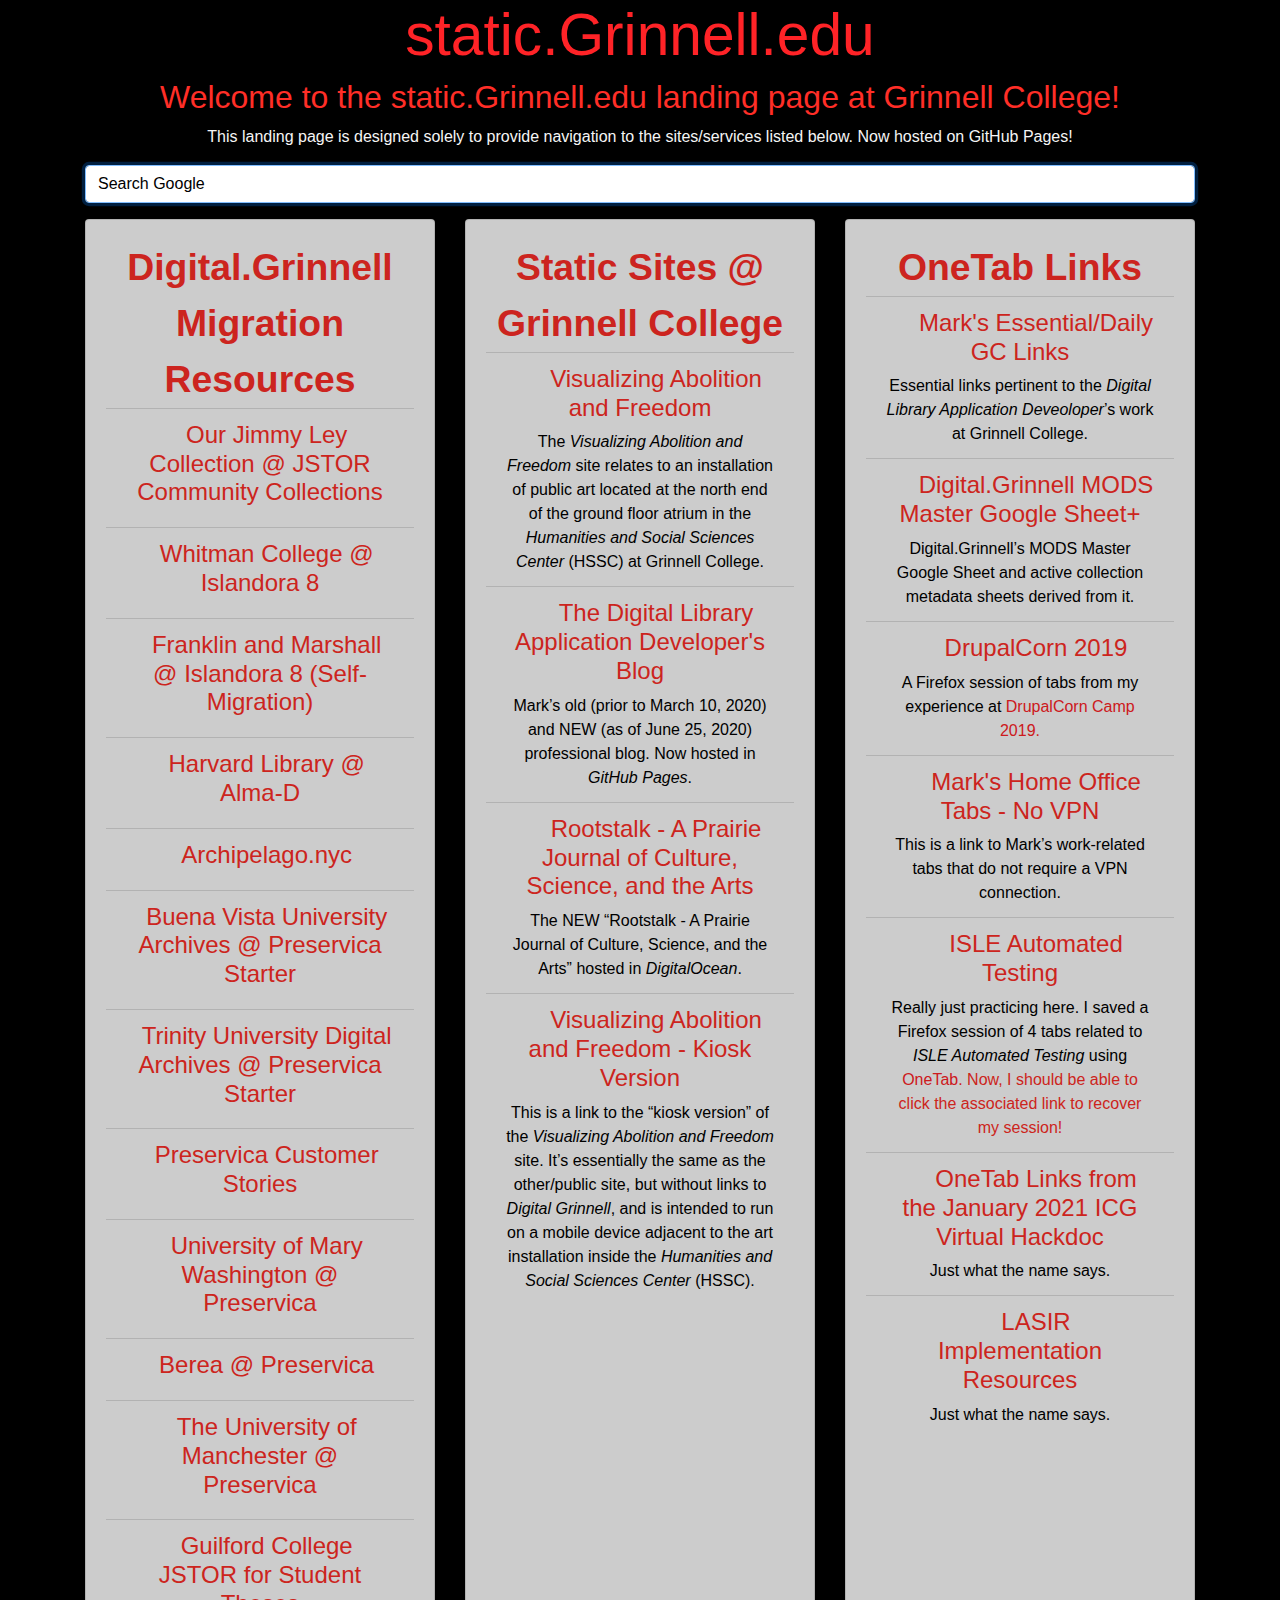
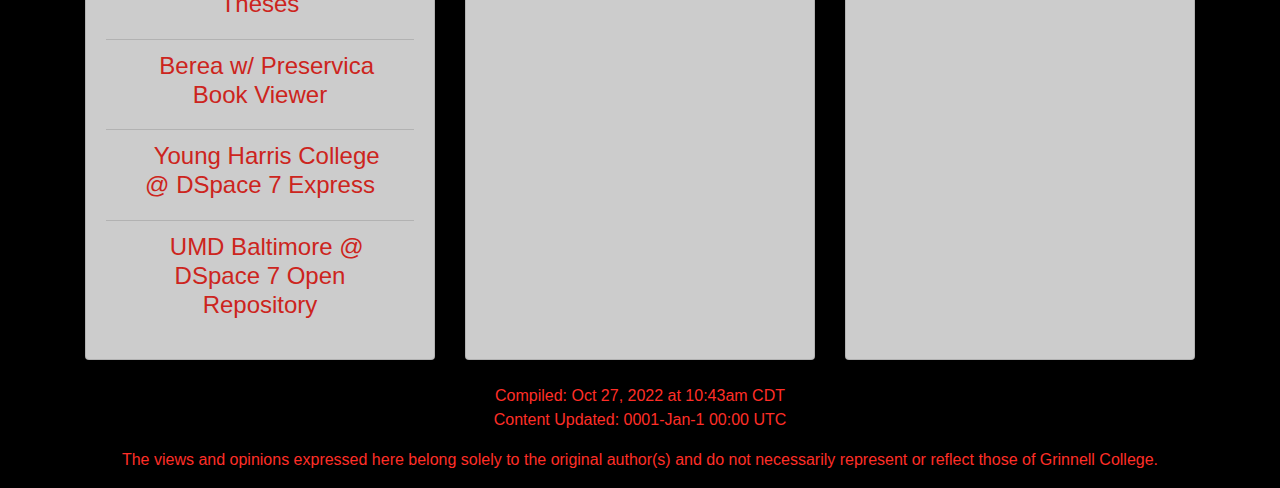
==== commit 75db7447: "deploy: daf9e2711337a8b7543ebfe75f7f8e7ae0547fd8" ====
--- a/index.html
+++ b/index.html
@@ -1,2 +1,2 @@
-<!doctype html><html lang=en-us><meta charset=utf-8><script type=application/ld+json>{"@context":"http://schema.org","@type":"BlogPosting","mainEntityOfPage":{"@type":"WebPage","@id":""},"articleSection":"","name":"static.Grinnell.edu","headline":"static.Grinnell.edu","description":"Welcome to the static.Grinnell.edu landing page at Grinnell College!","inLanguage":"en","author":"Mark A. McFate","creator":"Mark A. McFate","publisher":"Mark A. McFate","accountablePerson":"Mark A. McFate","copyrightHolder":"Mark A. McFate","copyrightYear":"0001","datePublished":"0001-01-01T00:00:00Z","dateModified":"0001-01-01T00:00:00Z","url":"\/","wordCount":"0","keywords":["Blog"]}</script><title>static.Grinnell.edu</title><meta name=viewport content="width=device-width,initial-scale=1,shrink-to-fit=no"><meta name=description content><meta name=author content><link rel=icon href=/favicon.ico><meta itemprop=name content="static.Grinnell.edu"><meta itemprop=description content="Welcome to the static.Grinnell.edu landing page at Grinnell College!"><meta property="og:title" content="static.Grinnell.edu"><meta property="og:description" content="Welcome to the static.Grinnell.edu landing page at Grinnell College!"><meta property="og:type" content="website"><meta property="og:url" content="/"><meta name=twitter:card content="summary"><meta name=twitter:title content="static.Grinnell.edu"><meta name=twitter:description content="Welcome to the static.Grinnell.edu landing page at Grinnell College!"><link rel=alternate href=/index.xml type=application/rss+xml title=static.Grinnell.edu><link rel=stylesheet href=/css/vendor.min.bcbb6ee6d258a2d124a53d4580192444627567f467e9b4eacfe5954b4e186c99.css integrity="sha256-vLtu5tJYotEkpT1FgBkkRGJ1Z/Rn6bTqz+WVS04YbJk="><body class=text-center><main role=main class=container><h1 class=site-banner>static.Grinnell.edu</h1><h2 class=site-description>Welcome to the static.Grinnell.edu landing page at Grinnell College!</h2><p class=site-welcome-text>This landing page is designed solely to provide navigation to the sites/services listed below. Now hosted on GitHub Pages!</p><form id=search-form-Google class=mb-3 action=https://www.google.com/search method=get><input id=search-bar-Google class=form-control type=text autofocus type=text placeholder="Search Google" name=q alt="Search Google" onkeydown="if(event.keyCode===13)return this.form.submit(),!1"></form><div id=groupList class="card-deck mt-3"><div id=groupListEntry class=card><div class=card-body><span class="card-title groupTitle">Digital.Grinnell Migration Resources</span><ul class="list-group list-group-flush groupListList"><a href=https://www.jstor.org/site/grinnellcollege/jimmy-ley-collection/ target=_blank class=groupLink><div class="list-group-item groupListListItem"><h4><i></i>&nbsp;&nbsp<span class=groupText>Our Jimmy Ley Collection @ JSTOR Community Collections</span></h4><span class=link-description></span></div></a><a href=https://arminda.whitman.edu/ target=_blank class=groupLink><div class="list-group-item groupListListItem"><h4><i></i>&nbsp;&nbsp<span class=groupText>Islandora 8 @ Whitman College</span></h4><span class=link-description></span></div></a><a href=https://digital.fandm.edu/ target=_blank class=groupLink><div class="list-group-item groupListListItem"><h4><i></i>&nbsp;&nbsp<span class=groupText>Islandora 8 @ Franklin and Marshall (self-migration)</span></h4><span class=link-description></span></div></a><a href="https://hollis.harvard.edu/primo-explore/search?query=any,contains,Thomas%20hoopes%20prize%202020,AND&tab=books&search_scope=default_scope&sortby=author&vid=HVD2&lang=en_US&mode=advanced&offset=0" target=_blank class=groupLink><div class="list-group-item groupListListItem"><h4><i></i>&nbsp;&nbsp<span class=groupText>Alma-D</span></h4><span class=link-description></span></div></a><a href=https://archipelago.nyc/ target=_blank class=groupLink><div class="list-group-item groupListListItem"><h4><i></i>&nbsp;&nbsp<span class=groupText>Archipelago</span></h4><span class=link-description></span></div></a><a href=https://bvuniversity.starter1ua.preservica.com/ target=_blank class=groupLink><div class="list-group-item groupListListItem"><h4><i></i>&nbsp;&nbsp<span class=groupText>Buena Vista University Archives @ Preservica Starter</span></h4><span class=link-description></span></div></a><a href=https://trinity.starter1ua.preservica.com/ target=_blank class=groupLink><div class="list-group-item groupListListItem"><h4><i></i>&nbsp;&nbsp<span class=groupText>Trinity University Digital Archives @ Preservica Starter</span></h4><span class=link-description></span></div></a><a href=https://preservica.com/resources/customer-stories target=_blank class=groupLink><div class="list-group-item groupListListItem"><h4><i></i>&nbsp;&nbsp<span class=groupText>Preservica Customer Stories</span></h4><span class=link-description></span></div></a><a href=https://umw.access.preservica.com/ target=_blank class=groupLink><div class="list-group-item groupListListItem"><h4><i></i>&nbsp;&nbsp<span class=groupText>University of Mary Washington @ Preservica</span></h4><span class=link-description></span></div></a><a href=https://berea.access.preservica.com/ target=_blank class=groupLink><div class="list-group-item groupListListItem"><h4><i></i>&nbsp;&nbsp<span class=groupText>Berea @ Preservica</span></h4><span class=link-description></span></div></a><a href=https://uomlibrary.access.preservica.com/ target=_blank class=groupLink><div class="list-group-item groupListListItem"><h4><i></i>&nbsp;&nbsp<span class=groupText>The University of Manchester @ Preservica</span></h4><span class=link-description></span></div></a><a href=https://www.jstor.org/site/guilford/theses/ target=_blank class=groupLink><div class="list-group-item groupListListItem"><h4><i></i>&nbsp;&nbsp<span class=groupText>Guilford College JSTOR for Student Theses</span></h4><span class=link-description></span></div></a><a href=https://berea.access.preservica.com/uncategorized/IO_9452eae2-d65d-4078-a1bd-6ef37213ae7d/ target=_blank class=groupLink><div class="list-group-item groupListListItem"><h4><i></i>&nbsp;&nbsp<span class=groupText>Berea w/ Preservica Book Viewer</span></h4><span class=link-description></span></div></a></ul></div></div><div id=groupListEntry class=card><div class=card-body><span class="card-title groupTitle">Static Sites @ Grinnell College</span><ul class="list-group list-group-flush groupListList"><a href=https://vaf.grinnell.edu/ target=_blank class=groupLink><div class="list-group-item groupListListItem"><h4><i class="fas fa-th"></i>&nbsp;&nbsp<span class=groupText>Visualizing Abolition and Freedom</span></h4><span class=link-description>The <em>Visualizing Abolition and Freedom</em> site relates to an installation of public art located at the north end of the ground floor atrium in the <em>Humanities and Social Sciences Center</em> (HSSC) at Grinnell College.</span></div></a><a href=https://static.grinnell.edu/dlad-blog/ target=_blank class=groupLink><div class="list-group-item groupListListItem"><h4><i class="fas fa-edit"></i>&nbsp;&nbsp<span class=groupText>The Digital Library Application Developer's Blog</span></h4><span class=link-description>Mark&rsquo;s old (prior to March 10, 2020) and NEW (as of June 25, 2020) professional blog. Now hosted in <em>GitHub Pages</em>.</span></div></a><a href=https://rootstalk.grinnell.edu/ target=_blank class=groupLink><div class="list-group-item groupListListItem"><h4><i class="fab fa-pagelines"></i>&nbsp;&nbsp<span class=groupText>Rootstalk - A Prairie Journal of Culture, Science, and the Arts</span></h4><span class=link-description>The NEW &ldquo;Rootstalk - A Prairie Journal of Culture, Science, and the Arts&rdquo; hosted in <em>DigitalOcean</em>.</span></div></a><a href=https://vaf-grinnell.github.io/vaf-kiosk/ target=_blank class=groupLink><div class="list-group-item groupListListItem"><h4><i class="fas fa-th"></i>&nbsp;&nbsp<span class=groupText>Visualizing Abolition and Freedom - Kiosk Version</span></h4><span class=link-description>This is a link to the &ldquo;kiosk version&rdquo; of the <em>Visualizing Abolition and Freedom</em> site. It&rsquo;s essentially the same as the other/public site, but without links to <em>Digital Grinnell</em>, and is intended to run on a mobile device adjacent to the art installation inside the <em>Humanities and Social Sciences Center</em> (HSSC).</span></div></a></ul></div></div><div id=groupListEntry class=card><div class=card-body><span class="card-title groupTitle">OneTab Links</span><ul class="list-group list-group-flush groupListList"><a href=https://www.one-tab.com/page/WenUDyNzTqSefA6iFqiIag target=_blank class=groupLink><div class="list-group-item groupListListItem"><h4><i class="fas fa-link"></i>&nbsp;&nbsp<span class=groupText>Mark's Essential/Daily GC Links</span></h4><span class=link-description>Essential links pertinent to the <em>Digital Library Application Deveoloper</em>&rsquo;s work at Grinnell College.</span></div></a><a href=https://www.one-tab.com/page/76KH1OHPRjGyk6xZ3apFGA target=_blank class=groupLink><div class="list-group-item groupListListItem"><h4><i class="fab fa-google-drive"></i>&nbsp;&nbsp<span class=groupText>Digital.Grinnell MODS Master Google Sheet+</span></h4><span class=link-description>Digital.Grinnell&rsquo;s MODS Master Google Sheet and active collection metadata sheets derived from it.</span></div></a><a href=https://www.one-tab.com/page/T9LykkXSRairWN8T-Kk1Wg target=_blank class=groupLink><div class="list-group-item groupListListItem"><h4><i class="fab fa-drupal"></i>&nbsp;&nbsp<span class=groupText>DrupalCorn 2019</span></h4><span class=link-description>A Firefox session of tabs from my experience at <a href=https://2019.drupalcorn.org/>DrupalCorn Camp 2019</a>.</span></div></a><a href=https://www.one-tab.com/page/Da1WeMHXQc2EqPF_1xaL-A target=_blank class=groupLink><div class="list-group-item groupListListItem"><h4><i class="fas fa-home"></i>&nbsp;&nbsp<span class=groupText>Mark's Home Office Tabs - No VPN</span></h4><span class=link-description>This is a link to Mark&rsquo;s work-related tabs that do not require a VPN connection.</span></div></a><a href=https://www.one-tab.com/page/KAxHlFFnQESHW8Ec-4zNKg target=_blank class=groupLink><div class="list-group-item groupListListItem"><h4><i class="fas fa-robot"></i>&nbsp;&nbsp<span class=groupText>ISLE Automated Testing</span></h4><span class=link-description>Really just practicing here. I saved a Firefox session of 4 tabs related to <em>ISLE Automated Testing</em> using <a href=https://www.one-tab.com/>OneTab</a>. Now, I should be able to click the associated link to recover my session!</span></div></a><a href=https://www.one-tab.com/page/viFgpfW2TN20hzsG8h67fQ target=_blank class=groupLink><div class="list-group-item groupListListItem"><h4><i class="fas fa-hand-paper"></i>&nbsp;&nbsp<span class=groupText>OneTab Links from the January 2021 ICG Virtual Hackdoc</span></h4><span class=link-description>Just what the name says.</span></div></a><a href=https://www.one-tab.com/page/xTjxMeRsSMyx8wl4eglckA target=_blank class=groupLink><div class="list-group-item groupListListItem"><h4><i class="fas fa-graduation-cap"></i>&nbsp;&nbsp<span class=groupText>LASIR Implementation Resources</span></h4><span class=link-description>Just what the name says.</span></div></a></ul></div></div></div><div id=footer class=footer><br><p class=site-rev>Compiled: Oct 26, 2022 at 2:43pm CDT<br>Content Updated: 0001-Jan-1 00:00 UTC</p><p class=disclaimer>The views and opinions expressed here belong solely to the original author(s) and do not necessarily represent or reflect those of Grinnell College.</p></div></main><script src=/js/vendor.min.e0444ea0bb3ef6f3621d55603ba2ef285dd195cb11e22e32df550f31589b9f7d.js></script>
+<!doctype html><html lang=en-us><meta charset=utf-8><script type=application/ld+json>{"@context":"http://schema.org","@type":"BlogPosting","mainEntityOfPage":{"@type":"WebPage","@id":""},"articleSection":"","name":"static.Grinnell.edu","headline":"static.Grinnell.edu","description":"Welcome to the static.Grinnell.edu landing page at Grinnell College!","inLanguage":"en","author":"Mark A. McFate","creator":"Mark A. McFate","publisher":"Mark A. McFate","accountablePerson":"Mark A. McFate","copyrightHolder":"Mark A. McFate","copyrightYear":"0001","datePublished":"0001-01-01T00:00:00Z","dateModified":"0001-01-01T00:00:00Z","url":"\/","wordCount":"0","keywords":["Blog"]}</script><title>static.Grinnell.edu</title><meta name=viewport content="width=device-width,initial-scale=1,shrink-to-fit=no"><meta name=description content><meta name=author content><link rel=icon href=/favicon.ico><meta itemprop=name content="static.Grinnell.edu"><meta itemprop=description content="Welcome to the static.Grinnell.edu landing page at Grinnell College!"><meta property="og:title" content="static.Grinnell.edu"><meta property="og:description" content="Welcome to the static.Grinnell.edu landing page at Grinnell College!"><meta property="og:type" content="website"><meta property="og:url" content="/"><meta name=twitter:card content="summary"><meta name=twitter:title content="static.Grinnell.edu"><meta name=twitter:description content="Welcome to the static.Grinnell.edu landing page at Grinnell College!"><link rel=alternate href=/index.xml type=application/rss+xml title=static.Grinnell.edu><link rel=stylesheet href=/css/vendor.min.bcbb6ee6d258a2d124a53d4580192444627567f467e9b4eacfe5954b4e186c99.css integrity="sha256-vLtu5tJYotEkpT1FgBkkRGJ1Z/Rn6bTqz+WVS04YbJk="><body class=text-center><main role=main class=container><h1 class=site-banner>static.Grinnell.edu</h1><h2 class=site-description>Welcome to the static.Grinnell.edu landing page at Grinnell College!</h2><p class=site-welcome-text>This landing page is designed solely to provide navigation to the sites/services listed below. Now hosted on GitHub Pages!</p><form id=search-form-Google class=mb-3 action=https://www.google.com/search method=get><input id=search-bar-Google class=form-control type=text autofocus type=text placeholder="Search Google" name=q alt="Search Google" onkeydown="if(event.keyCode===13)return this.form.submit(),!1"></form><div id=groupList class="card-deck mt-3"><div id=groupListEntry class=card><div class=card-body><span class="card-title groupTitle">Digital.Grinnell Migration Resources</span><ul class="list-group list-group-flush groupListList"><a href=https://www.jstor.org/site/grinnellcollege/jimmy-ley-collection/ target=_blank class=groupLink><div class="list-group-item groupListListItem"><h4><i></i>&nbsp;&nbsp<span class=groupText>Our Jimmy Ley Collection @ JSTOR Community Collections</span></h4><span class=link-description></span></div></a><a href=https://arminda.whitman.edu/ target=_blank class=groupLink><div class="list-group-item groupListListItem"><h4><i></i>&nbsp;&nbsp<span class=groupText>Whitman College @ Islandora 8</span></h4><span class=link-description></span></div></a><a href=https://digital.fandm.edu/ target=_blank class=groupLink><div class="list-group-item groupListListItem"><h4><i></i>&nbsp;&nbsp<span class=groupText>Franklin and Marshall @ Islandora 8 (Self-Migration)</span></h4><span class=link-description></span></div></a><a href="https://hollis.harvard.edu/primo-explore/search?query=any,contains,Thomas%20hoopes%20prize%202020,AND&tab=books&search_scope=default_scope&sortby=author&vid=HVD2&lang=en_US&mode=advanced&offset=0" target=_blank class=groupLink><div class="list-group-item groupListListItem"><h4><i></i>&nbsp;&nbsp<span class=groupText>Harvard Library @ Alma-D</span></h4><span class=link-description></span></div></a><a href=https://archipelago.nyc/ target=_blank class=groupLink><div class="list-group-item groupListListItem"><h4><i></i>&nbsp;&nbsp<span class=groupText>Archipelago.nyc</span></h4><span class=link-description></span></div></a><a href=https://bvuniversity.starter1ua.preservica.com/ target=_blank class=groupLink><div class="list-group-item groupListListItem"><h4><i></i>&nbsp;&nbsp<span class=groupText>Buena Vista University Archives @ Preservica Starter</span></h4><span class=link-description></span></div></a><a href=https://trinity.starter1ua.preservica.com/ target=_blank class=groupLink><div class="list-group-item groupListListItem"><h4><i></i>&nbsp;&nbsp<span class=groupText>Trinity University Digital Archives @ Preservica Starter</span></h4><span class=link-description></span></div></a><a href=https://preservica.com/resources/customer-stories target=_blank class=groupLink><div class="list-group-item groupListListItem"><h4><i></i>&nbsp;&nbsp<span class=groupText>Preservica Customer Stories</span></h4><span class=link-description></span></div></a><a href=https://umw.access.preservica.com/ target=_blank class=groupLink><div class="list-group-item groupListListItem"><h4><i></i>&nbsp;&nbsp<span class=groupText>University of Mary Washington @ Preservica</span></h4><span class=link-description></span></div></a><a href=https://berea.access.preservica.com/ target=_blank class=groupLink><div class="list-group-item groupListListItem"><h4><i></i>&nbsp;&nbsp<span class=groupText>Berea @ Preservica</span></h4><span class=link-description></span></div></a><a href=https://uomlibrary.access.preservica.com/ target=_blank class=groupLink><div class="list-group-item groupListListItem"><h4><i></i>&nbsp;&nbsp<span class=groupText>The University of Manchester @ Preservica</span></h4><span class=link-description></span></div></a><a href=https://www.jstor.org/site/guilford/theses/ target=_blank class=groupLink><div class="list-group-item groupListListItem"><h4><i></i>&nbsp;&nbsp<span class=groupText>Guilford College JSTOR for Student Theses</span></h4><span class=link-description></span></div></a><a href=https://berea.access.preservica.com/uncategorized/IO_9452eae2-d65d-4078-a1bd-6ef37213ae7d/ target=_blank class=groupLink><div class="list-group-item groupListListItem"><h4><i></i>&nbsp;&nbsp<span class=groupText>Berea w/ Preservica Book Viewer</span></h4><span class=link-description></span></div></a><a href=https://oakcommons.yhc.edu/home target=_blank class=groupLink><div class="list-group-item groupListListItem"><h4><i></i>&nbsp;&nbsp<span class=groupText>Young Harris College @ DSpace 7 Express</span></h4><span class=link-description></span></div></a><a href=https://archive.hshsl.umaryland.edu/ target=_blank class=groupLink><div class="list-group-item groupListListItem"><h4><i></i>&nbsp;&nbsp<span class=groupText>UMD Baltimore @ DSpace 7 Open Repository</span></h4><span class=link-description></span></div></a></ul></div></div><div id=groupListEntry class=card><div class=card-body><span class="card-title groupTitle">Static Sites @ Grinnell College</span><ul class="list-group list-group-flush groupListList"><a href=https://vaf.grinnell.edu/ target=_blank class=groupLink><div class="list-group-item groupListListItem"><h4><i class="fas fa-th"></i>&nbsp;&nbsp<span class=groupText>Visualizing Abolition and Freedom</span></h4><span class=link-description>The <em>Visualizing Abolition and Freedom</em> site relates to an installation of public art located at the north end of the ground floor atrium in the <em>Humanities and Social Sciences Center</em> (HSSC) at Grinnell College.</span></div></a><a href=https://static.grinnell.edu/dlad-blog/ target=_blank class=groupLink><div class="list-group-item groupListListItem"><h4><i class="fas fa-edit"></i>&nbsp;&nbsp<span class=groupText>The Digital Library Application Developer's Blog</span></h4><span class=link-description>Mark&rsquo;s old (prior to March 10, 2020) and NEW (as of June 25, 2020) professional blog. Now hosted in <em>GitHub Pages</em>.</span></div></a><a href=https://rootstalk.grinnell.edu/ target=_blank class=groupLink><div class="list-group-item groupListListItem"><h4><i class="fab fa-pagelines"></i>&nbsp;&nbsp<span class=groupText>Rootstalk - A Prairie Journal of Culture, Science, and the Arts</span></h4><span class=link-description>The NEW &ldquo;Rootstalk - A Prairie Journal of Culture, Science, and the Arts&rdquo; hosted in <em>DigitalOcean</em>.</span></div></a><a href=https://vaf-grinnell.github.io/vaf-kiosk/ target=_blank class=groupLink><div class="list-group-item groupListListItem"><h4><i class="fas fa-th"></i>&nbsp;&nbsp<span class=groupText>Visualizing Abolition and Freedom - Kiosk Version</span></h4><span class=link-description>This is a link to the &ldquo;kiosk version&rdquo; of the <em>Visualizing Abolition and Freedom</em> site. It&rsquo;s essentially the same as the other/public site, but without links to <em>Digital Grinnell</em>, and is intended to run on a mobile device adjacent to the art installation inside the <em>Humanities and Social Sciences Center</em> (HSSC).</span></div></a></ul></div></div><div id=groupListEntry class=card><div class=card-body><span class="card-title groupTitle">OneTab Links</span><ul class="list-group list-group-flush groupListList"><a href=https://www.one-tab.com/page/WenUDyNzTqSefA6iFqiIag target=_blank class=groupLink><div class="list-group-item groupListListItem"><h4><i class="fas fa-link"></i>&nbsp;&nbsp<span class=groupText>Mark's Essential/Daily GC Links</span></h4><span class=link-description>Essential links pertinent to the <em>Digital Library Application Deveoloper</em>&rsquo;s work at Grinnell College.</span></div></a><a href=https://www.one-tab.com/page/76KH1OHPRjGyk6xZ3apFGA target=_blank class=groupLink><div class="list-group-item groupListListItem"><h4><i class="fab fa-google-drive"></i>&nbsp;&nbsp<span class=groupText>Digital.Grinnell MODS Master Google Sheet+</span></h4><span class=link-description>Digital.Grinnell&rsquo;s MODS Master Google Sheet and active collection metadata sheets derived from it.</span></div></a><a href=https://www.one-tab.com/page/T9LykkXSRairWN8T-Kk1Wg target=_blank class=groupLink><div class="list-group-item groupListListItem"><h4><i class="fab fa-drupal"></i>&nbsp;&nbsp<span class=groupText>DrupalCorn 2019</span></h4><span class=link-description>A Firefox session of tabs from my experience at <a href=https://2019.drupalcorn.org/>DrupalCorn Camp 2019</a>.</span></div></a><a href=https://www.one-tab.com/page/Da1WeMHXQc2EqPF_1xaL-A target=_blank class=groupLink><div class="list-group-item groupListListItem"><h4><i class="fas fa-home"></i>&nbsp;&nbsp<span class=groupText>Mark's Home Office Tabs - No VPN</span></h4><span class=link-description>This is a link to Mark&rsquo;s work-related tabs that do not require a VPN connection.</span></div></a><a href=https://www.one-tab.com/page/KAxHlFFnQESHW8Ec-4zNKg target=_blank class=groupLink><div class="list-group-item groupListListItem"><h4><i class="fas fa-robot"></i>&nbsp;&nbsp<span class=groupText>ISLE Automated Testing</span></h4><span class=link-description>Really just practicing here. I saved a Firefox session of 4 tabs related to <em>ISLE Automated Testing</em> using <a href=https://www.one-tab.com/>OneTab</a>. Now, I should be able to click the associated link to recover my session!</span></div></a><a href=https://www.one-tab.com/page/viFgpfW2TN20hzsG8h67fQ target=_blank class=groupLink><div class="list-group-item groupListListItem"><h4><i class="fas fa-hand-paper"></i>&nbsp;&nbsp<span class=groupText>OneTab Links from the January 2021 ICG Virtual Hackdoc</span></h4><span class=link-description>Just what the name says.</span></div></a><a href=https://www.one-tab.com/page/xTjxMeRsSMyx8wl4eglckA target=_blank class=groupLink><div class="list-group-item groupListListItem"><h4><i class="fas fa-graduation-cap"></i>&nbsp;&nbsp<span class=groupText>LASIR Implementation Resources</span></h4><span class=link-description>Just what the name says.</span></div></a></ul></div></div></div><div id=footer class=footer><br><p class=site-rev>Compiled: Oct 27, 2022 at 10:43am CDT<br>Content Updated: 0001-Jan-1 00:00 UTC</p><p class=disclaimer>The views and opinions expressed here belong solely to the original author(s) and do not necessarily represent or reflect those of Grinnell College.</p></div></main><script src=/js/vendor.min.e0444ea0bb3ef6f3621d55603ba2ef285dd195cb11e22e32df550f31589b9f7d.js></script>
 <script type=application/javascript>var doNotTrack=!1;doNotTrack||(window.ga=window.ga||function(){(ga.q=ga.q||[]).push(arguments)},ga.l=+new Date,ga("create","UA-4766052-13","auto"),ga("send","pageview"))</script><script async src=https://www.google-analytics.com/analytics.js></script></body></html>